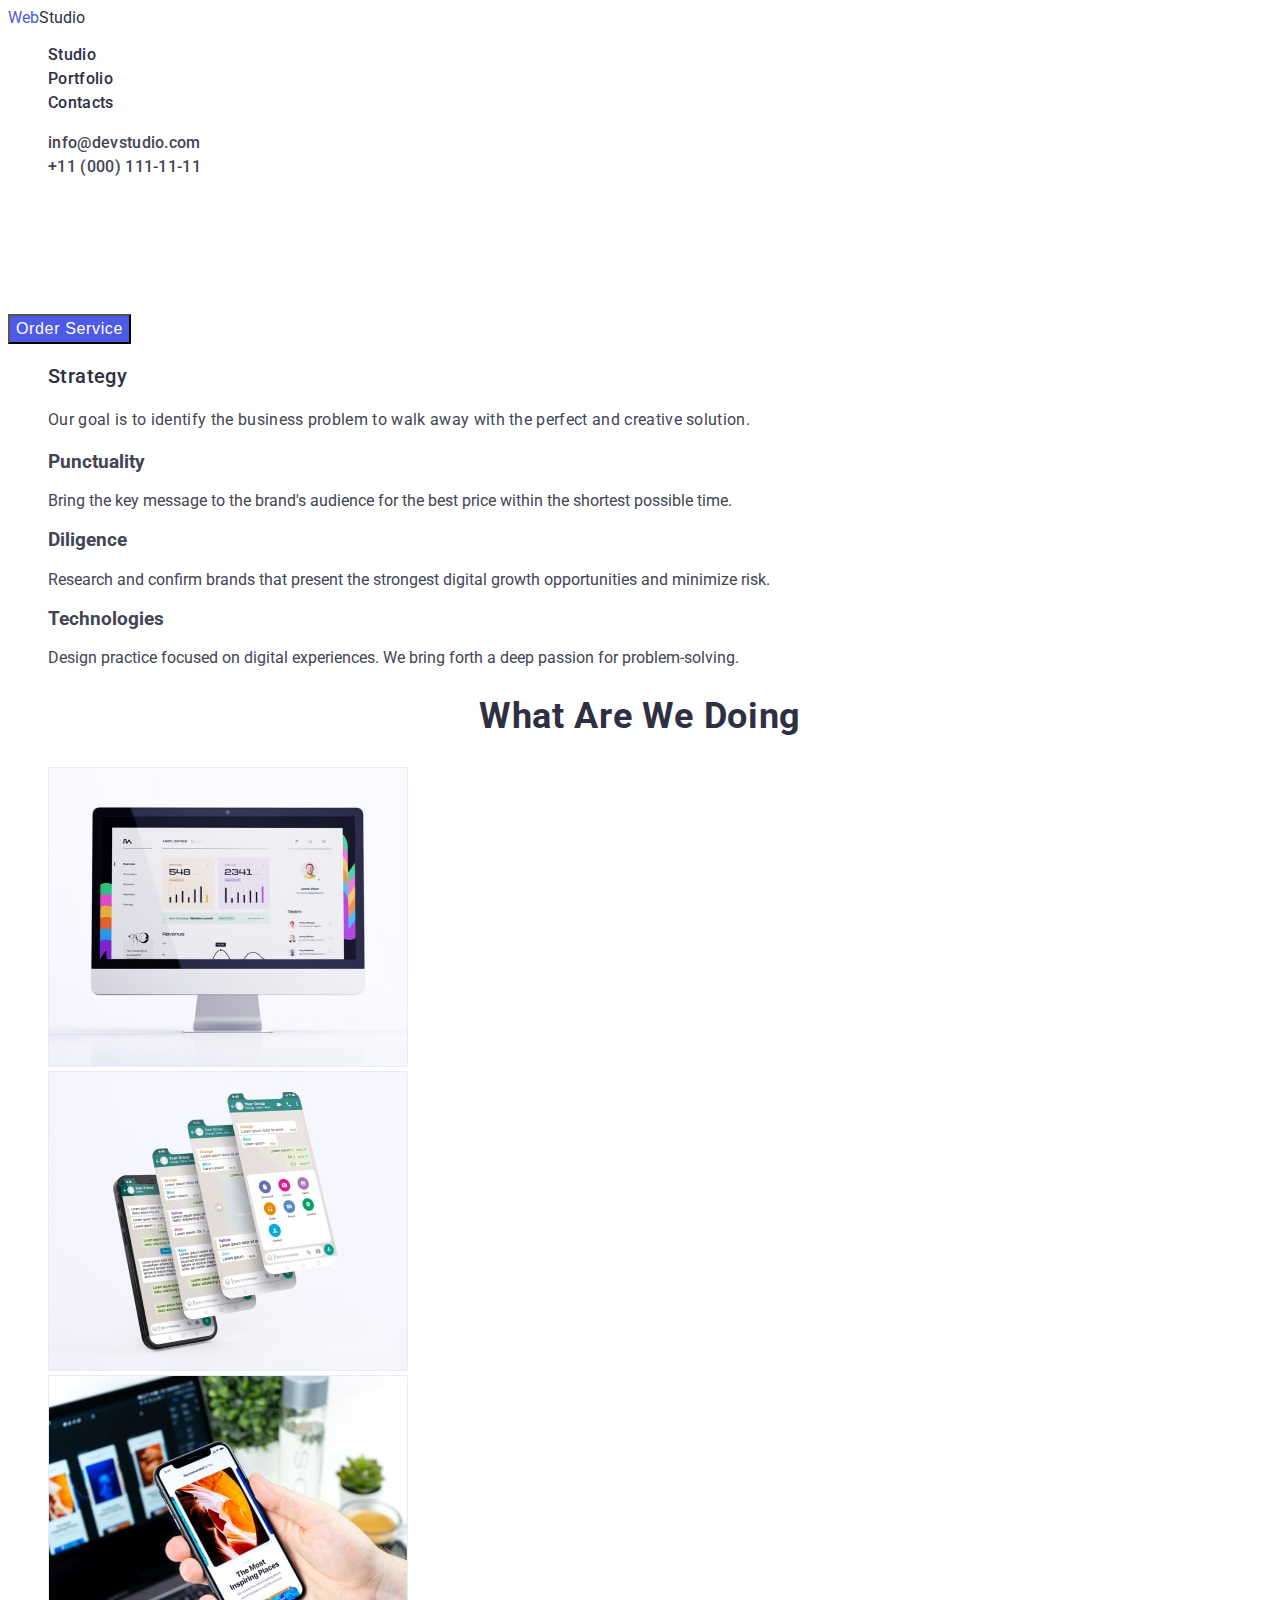
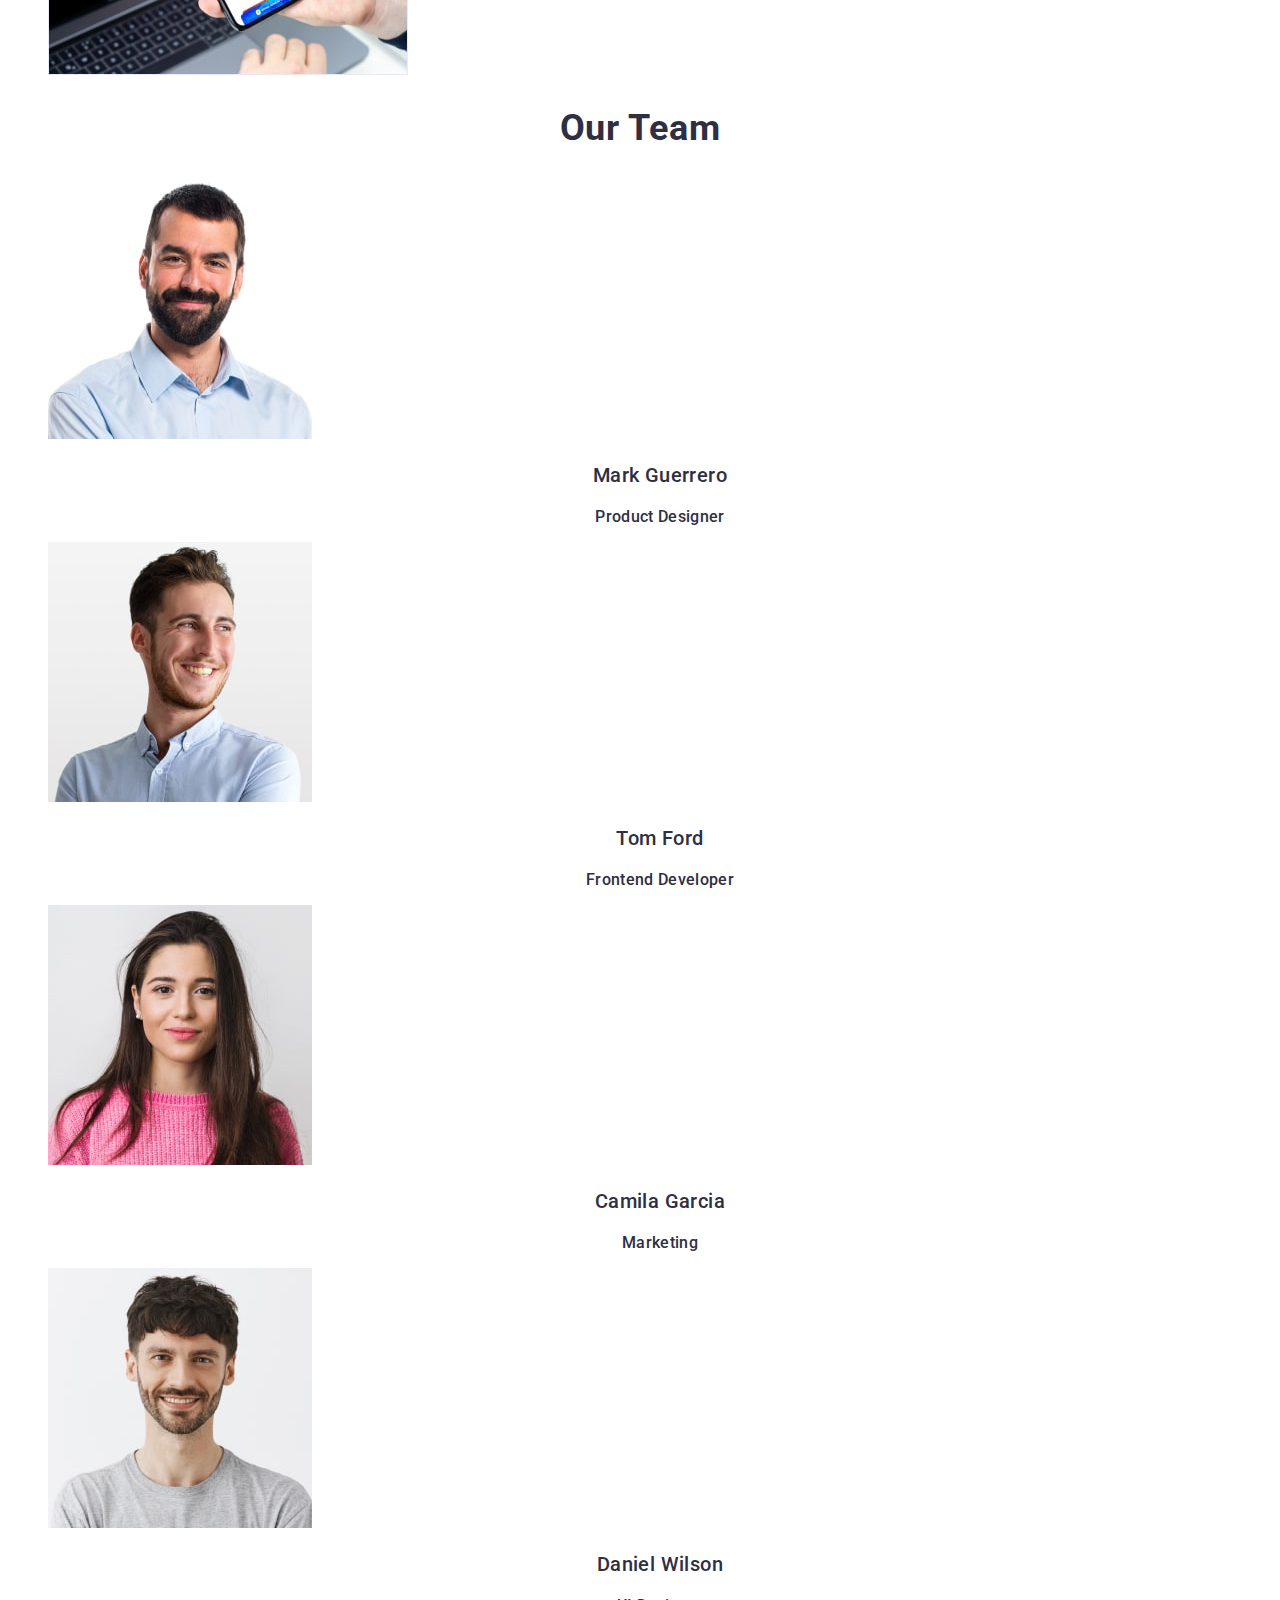
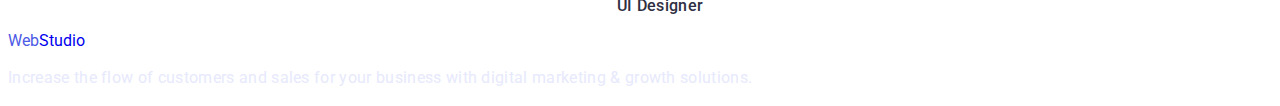
==== index.html @ 1cb8bef3 "Initial commit" ====
<!DOCTYPE html>
<html lang="en">

<head>
    <meta charset="UTF-8">
    <meta http-equiv="X-UA-Compatible" content="IE=edge">
    <meta name="viewport" content="width=device-width, initial-scale=1.0">
    <title>webstudio</title>
    <link rel="preconnect" href="https://fonts.googleapis.com">
    <link rel="preconnect" href="https://fonts.gstatic.com" crossorigin>
    <link href="https://fonts.googleapis.com/css2?family=Raleway:wght@800&family=Roboto:wght@400;500;700;900&display=swap"
        rel="stylesheet">
    <link rel="stylesheet" href="./css/styles.css">
</head>

<body class="body">
    <!-- ........................HEADER.......................... -->
    <header class="page-header">
        <nav class="page-nav">
            <a class="logo link" href="./index.html"><span class="logo-web" >Web</span>Studio</a>
            <ul class="menu list">
                <li class="menu-item"><a class="menu-link link" href="studio.html">Studio</a></li>
                <li class="menu-item"><a class="menu-link link" href="portfolio.html">Portfolio</a></li>
                <li class="menu-item"><a class="menu-link link" href="">Contacts</a></li>
            </ul>
        </nav>
        <address>
            <ul class="address list">
                <li><a class="mail-link link" href="mailto:info@devstudio.com">info@devstudio.com</a></li>
                <li><a class="phone-number link" href="tel:+110001111111">+11 (000) 111-11-11</a></li>
            </ul>
        </address>
    </header>
    <!-- ............................HERO............................ -->
    <main>
        <section>
            <h1 class="hero-text">Effective Solutions for Your Business</h1>
            <button class="hero-btn btn-component" type="button">Order Service</button>
        </section>
        <section>
            
        <!-- ........................ABOUT........................... -->
            <h2></h2>
            <ul class="list">
                <li>
                    <h3 class="about-title-comp">Strategy</h3>
                    <p class="about-text-comp">Our goal is to identify the business
                        problem to walk away with the perfect and creative solution.</p>
                </li>
                <li>
                    <h3 class="about-title">Punctuality</h3>
                    <p class="about-text">Bring the key message to the brand's audience for the best price within the shortest possible
                        time.</p>
                </li>
                <li>
                    <h3 class="about-title">Diligence</h3>
                    <p class="about-text">Research and confirm brands that present the strongest digital growth opportunities and minimize
                        risk.</p>
                </li>
                <li>
                    <h3 class="about-title">Technologies</h3>
                    <p class="about-text">Design practice focused on digital experiences. We bring forth a deep passion for
                        problem-solving.</p>
                </li>
            </ul>
        </section>
        <!-- ........................SERVICES....................... -->
        <section>
            <h2 class="subtitle">What are we doing</h2>
            <ul class="list">
                <li><img src="./images/Rectangle71-min.jpg" alt="desktop" width="360" height="300"></li>
                <li><img src="./images/img2-min.jpg" alt="celphone" width="360" height="300"></li>
                <li><img src="./images/Rectangle71-min3.jpg" alt="celphone2" width="360" height="300"></li>
            </ul>
        </section>
        <!-- ..........................TEAM.......................... -->
        <section>
            <h2 class="subtitle">Our Team</h2>
            <ul class="list">
                <li>
                    <img src="./images/img-min.jpg" alt="mark-guerrero-product-designer" width="264" height="260">
                    <h3 class="team-staff">Mark Guerrero</h3>
                    <p class="team-prof">Product Designer</p>
                </li>
                <li>
                    <img src="./images/img-min1.jpg" alt="tom-ford-frontend-developer" width="264" height="260">
                    <h3 class="team-staff">Tom Ford</h3>
                    <p class="team-prof">Frontend Developer</p>
                </li>
                <li>
                    <img src="./images/img-min2.jpg" alt="camila-garcia-marketing" width="264" height="260">
                    <h3 class="team-staff">Camila Garcia</h3>
                    <p class="team-prof">Marketing</p>
                </li>
                <li>
                    <img src="./images/img-min3.jpg" alt="daniel-wilson-uidesigner" width="264" height="260">
                    <h3 class="team-staff">Daniel Wilson</h3>
                    <p class="team-prof">UI Designer</p>
                </li>
            </ul>
        </section>
    </main>
    <!-- .............................FOOTER.......................... -->
    <footer>
        <a class="link" href="./index.html"><span class="logo-web">Web</span>Studio</a>
        <p class="footer-text">Increase the flow of customers and sales for your business with digital marketing & growth solutions.</p>
    </footer>
</body>

</html>
---- css/styles.css ----
.list {
    list-style: none;
}
.link {
    text-decoration: none;
}
.body {
    font-family: 'Roboto', sans-serif;
    color: #434455;
}

/* =========================COMPONENTS=========================*/
.logo-component {
    font-family: 'Raleway',sans-serif;
    font-weight: 800;
    font-size: 18px;
    line-height: 1.33;
    display: flex;
    align-items: center;
    letter-spacing: 0.03em;
    text-transform: uppercase;
}
.subtitle {
    font-weight: 700;
    font-size: 36px;
    line-height: 1.11;
    text-align: center;
    letter-spacing: 0.02em;
    text-transform: capitalize;
    color: #2E2F42;
}
.btn-component {
    font-weight: 500;
    font-size: 16px;
    line-height: 1.5;
    display: flex;
    align-items: center;
    letter-spacing: 0.04em;
    cursor: pointer;
}

.about-title-comp {
    font-weight: 500;
    font-size: 20px;
    line-height: 1.2;
    letter-spacing: 0.02em;
    color: #2E2F42;
}

.about-text-comp {
    font-size: 16px;
    line-height: 1.5;
    letter-spacing: 0.02em;
}

/* =========================/COMPONENTS=========================*/


/* ==========================HEADER======================== */
.logo {  
    color: #2E2F42;
}
.logo-web { 
    color: #4D5AE5;
}

.menu-link {
    font-weight: 500;
    font-size: 16px;
    line-height: 1.5;
    letter-spacing: 0.02em;
    color: #2E2F42;
}
.menu-link:hover,
.menu-link:focus {
    color: #4D5AE5;
}
/* ==========================/HEADER======================== */

/* ==========================ADDRESS========================*/
.mail-link,
.phone-number {
    font-style: normal;
    font-weight: 500;
    font-size: 16px;
    line-height: 1.5;
    letter-spacing: 0.02em;
    color: #434455;
}
.mail-link:hover,
.mail-link:focus {
    color: #4D5AE5
}
/* ==========================/ADDRESS========================*/

/* ==========================HERO========================*/
.hero-text {
    font-weight: 700;
    font-size: 56px;
    line-height: 1.07;
    text-align: center;
    letter-spacing: 0.02em;
    color: #FFFFFF;
}
.hero-btn {
    background-color: #4D5AE5;
    color: #FFFFFF;
}
.hero-btn:hover,
.hero-btn:focus {
    background-color: #404BBF;
}
/* ==========================/HERO========================*/


/* =========================TEAM=========================*/
.team-staff {
    font-weight: 500;
    font-size: 20px;
    line-height: 1.2;
    text-align: center;
    letter-spacing: 0.02em;
    color: #2E2F42;
}
.team-prof {
    font-weight: 500;
    font-size: 16px;
    line-height: 1.2;    
    text-align: center;
    letter-spacing: 0.02em;    
    color: #2E2F42;
}
/* =========================/TEAM=========================*/


/* =========================FOOTER=========================*/

.footer-text {
    font-size: 16px;
    line-height: 1.5;    
    letter-spacing: 0.02em;    
    color: #E7E9FC;
}
/* =========================/FOOTER=========================*/


/* =========================PORTFOLIO-NAV=========================*/
.port-btn:hover,
.port-btn:focus {
    background-color: #404BBF;
    color: #FFFFFF;
}
.port-btn {
    background-color: #E7E9FC;
    color: #4D5AE5;
}
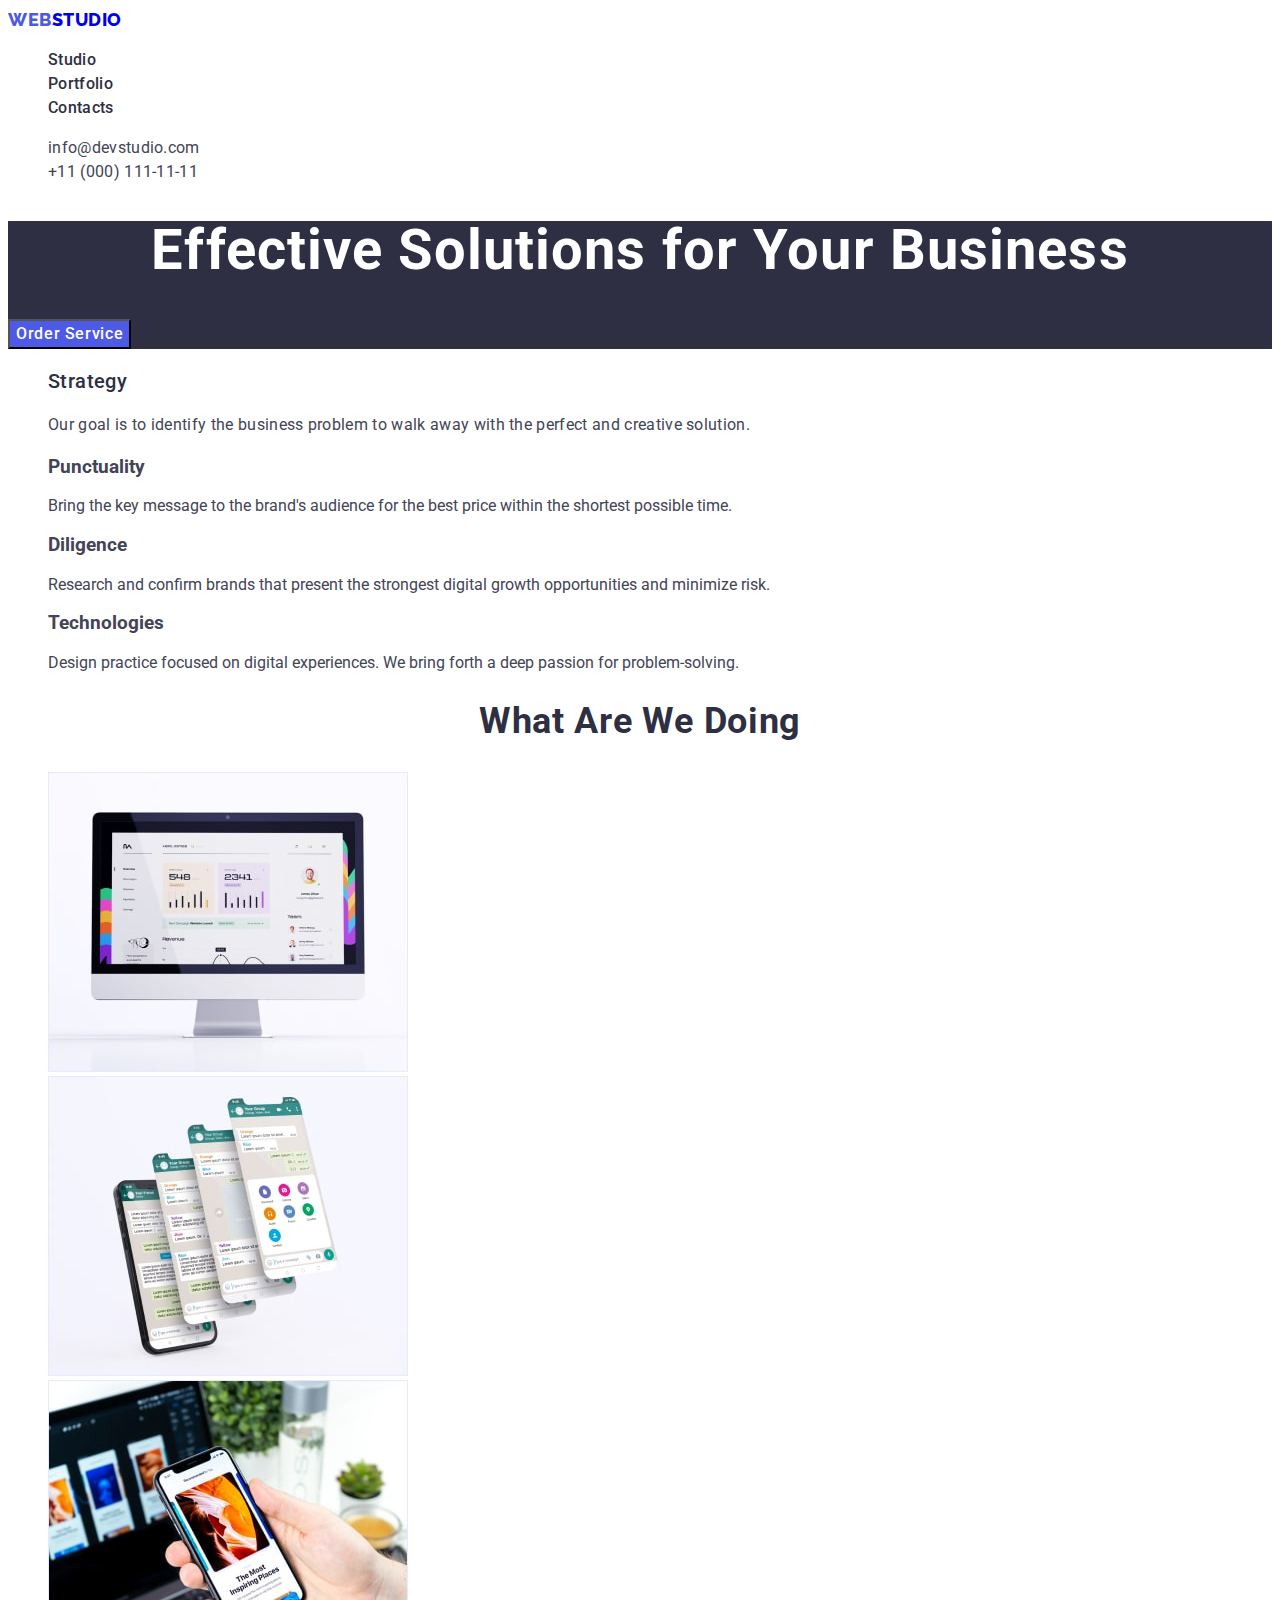
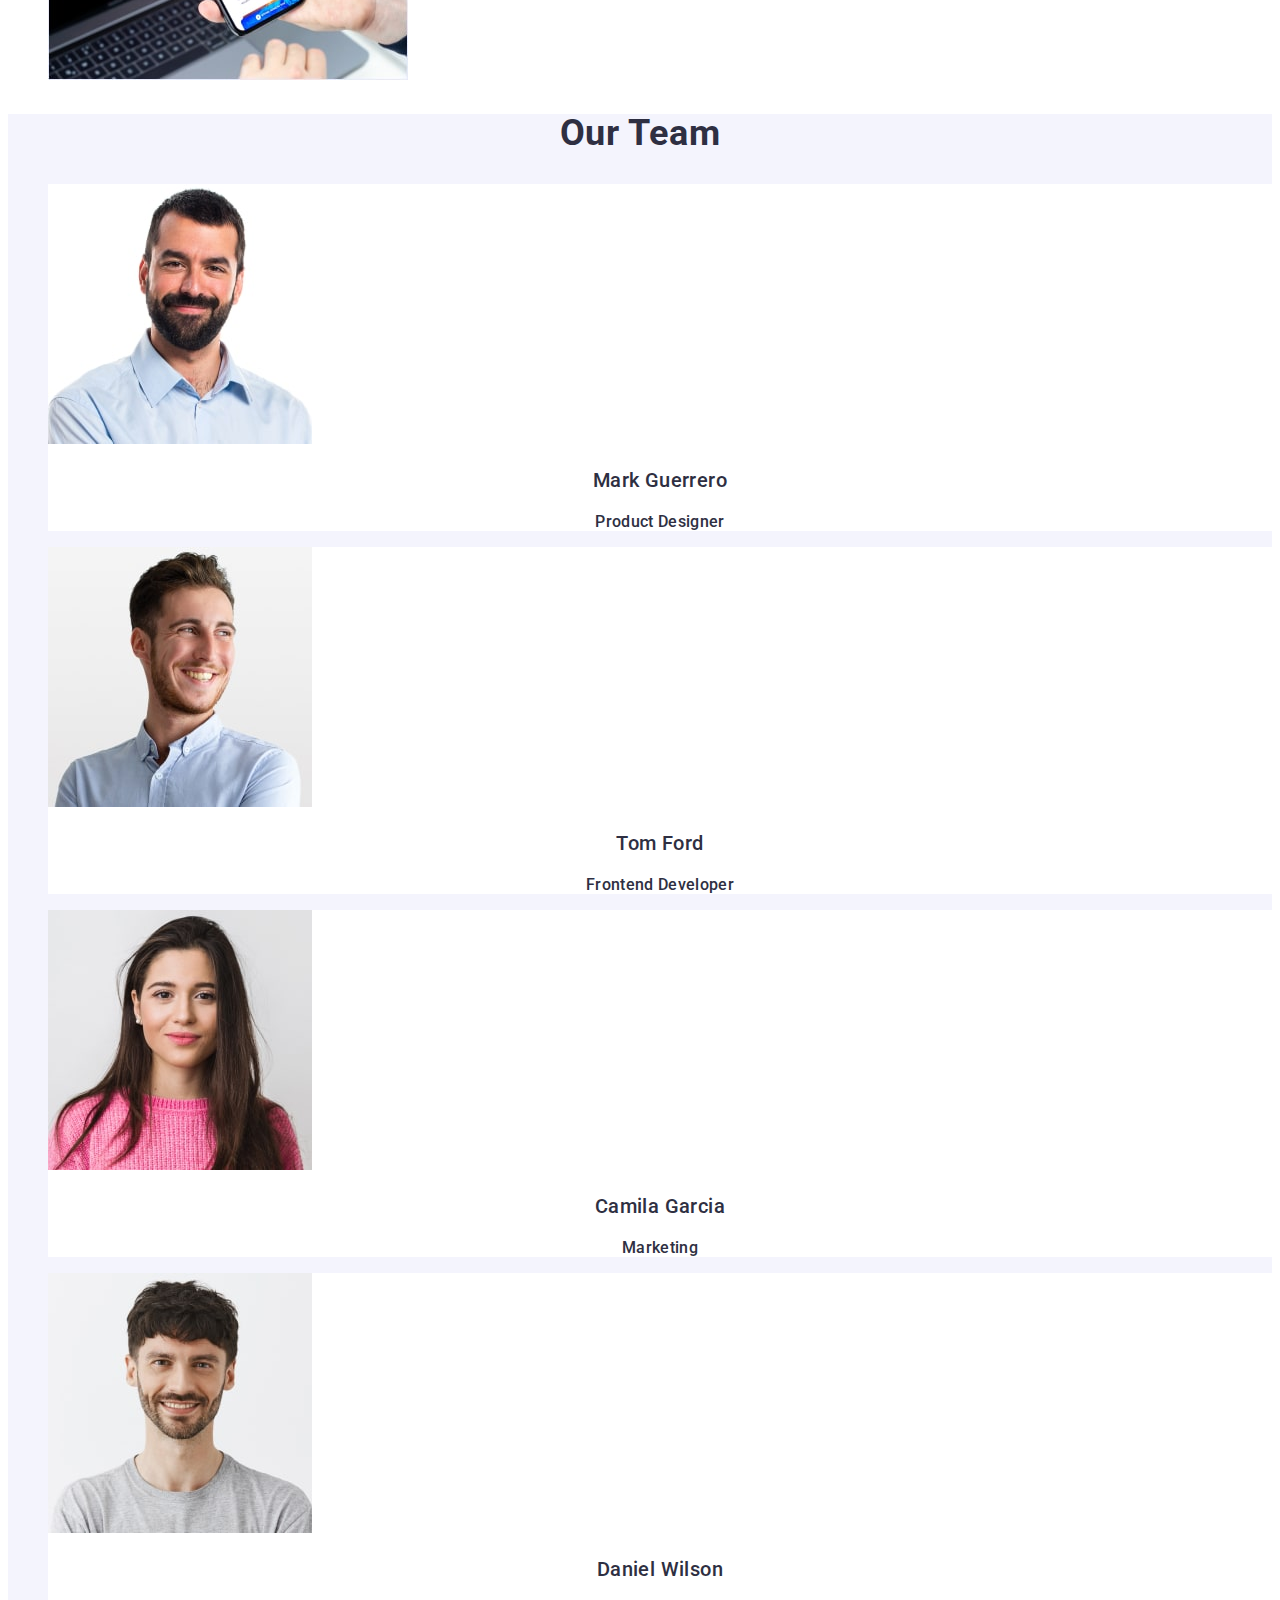
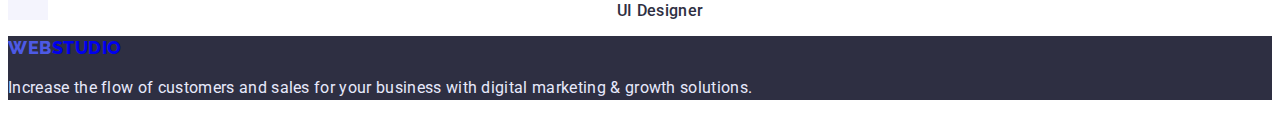
==== commit 507f0ad8: "debug 1" ====
--- a/index.html
+++ b/index.html
@@ -13,34 +13,34 @@
     <link rel="stylesheet" href="./css/styles.css">
 </head>
 
-<body class="body">
+<body>
     <!-- ........................HEADER.......................... -->
     <header class="page-header">
         <nav class="page-nav">
-            <a class="logo link" href="./index.html"><span class="logo-web" >Web</span>Studio</a>
+            <a class="logo-component link" href="./index.html"><span class="logo-web" >Web</span>Studio</a>
             <ul class="menu list">
-                <li class="menu-item"><a class="menu-link link" href="studio.html">Studio</a></li>
+                <li class="menu-item"><a class="menu-link link" href="index.html">Studio</a></li>
                 <li class="menu-item"><a class="menu-link link" href="portfolio.html">Portfolio</a></li>
-                <li class="menu-item"><a class="menu-link link" href="">Contacts</a></li>
+                <li class="menu-item"><a class="menu-link link" href="#tel">Contacts</a></li>
             </ul>
         </nav>
         <address>
             <ul class="address list">
-                <li><a class="mail-link link" href="mailto:info@devstudio.com">info@devstudio.com</a></li>
-                <li><a class="phone-number link" href="tel:+110001111111">+11 (000) 111-11-11</a></li>
+                <li><a class="address-link link" href="mailto:info@devstudio.com">info@devstudio.com</a></li>
+                <li><a class="address-link link" id="tel" href="tel:+110001111111">+11 (000) 111-11-11</a></li>
             </ul>
         </address>
     </header>
     <!-- ............................HERO............................ -->
     <main>
-        <section>
+        <section class="hero">
             <h1 class="hero-text">Effective Solutions for Your Business</h1>
             <button class="hero-btn btn-component" type="button">Order Service</button>
         </section>
-        <section>
             
         <!-- ........................ABOUT........................... -->
-            <h2></h2>
+        <section class="about">
+            <h2 class="visually-hidden">About</h2>
             <ul class="list">
                 <li>
                     <h3 class="about-title-comp">Strategy</h3>
@@ -74,25 +74,25 @@
             </ul>
         </section>
         <!-- ..........................TEAM.......................... -->
-        <section>
+        <section class="team">
             <h2 class="subtitle">Our Team</h2>
             <ul class="list">
-                <li>
+                <li class="team-card">
                     <img src="./images/img-min.jpg" alt="mark-guerrero-product-designer" width="264" height="260">
                     <h3 class="team-staff">Mark Guerrero</h3>
                     <p class="team-prof">Product Designer</p>
                 </li>
-                <li>
+                <li class="team-card">
                     <img src="./images/img-min1.jpg" alt="tom-ford-frontend-developer" width="264" height="260">
                     <h3 class="team-staff">Tom Ford</h3>
                     <p class="team-prof">Frontend Developer</p>
                 </li>
-                <li>
+                <li class="team-card">
                     <img src="./images/img-min2.jpg" alt="camila-garcia-marketing" width="264" height="260">
                     <h3 class="team-staff">Camila Garcia</h3>
                     <p class="team-prof">Marketing</p>
                 </li>
-                <li>
+                <li class="team-card">
                     <img src="./images/img-min3.jpg" alt="daniel-wilson-uidesigner" width="264" height="260">
                     <h3 class="team-staff">Daniel Wilson</h3>
                     <p class="team-prof">UI Designer</p>
@@ -101,8 +101,8 @@
         </section>
     </main>
     <!-- .............................FOOTER.......................... -->
-    <footer>
-        <a class="link" href="./index.html"><span class="logo-web">Web</span>Studio</a>
+    <footer class="footer">
+        <a class="logo-component link" link" href="./index.html"><span class="logo-web">Web</span>Studio</a>
         <p class="footer-text">Increase the flow of customers and sales for your business with digital marketing & growth solutions.</p>
     </footer>
 </body>
--- a/css/styles.css
+++ b/css/styles.css
@@ -1,22 +1,35 @@
+:root {
+    --header-color:#FFFFFF;
+}
 .list {
     list-style: none;
 }
 .link {
     text-decoration: none;
 }
-.body {
+body {
     font-family: 'Roboto', sans-serif;
+    background-color:var(--header-color);
     color: #434455;
 }
-
+.visually-hidden {
+    position: absolute;
+    white-space: nowrap;
+    width: 1px;
+    height: 1px;
+    overflow: hidden;
+    border: 0;
+    padding: 0;
+    clip: rect(0 0 0 0);
+    clip-path: inset(50%);
+    margin: -1px;
+}
 /* =========================COMPONENTS=========================*/
 .logo-component {
     font-family: 'Raleway',sans-serif;
     font-weight: 800;
     font-size: 18px;
     line-height: 1.33;
-    display: flex;
-    align-items: center;
     letter-spacing: 0.03em;
     text-transform: uppercase;
 }
@@ -30,11 +43,10 @@
     color: #2E2F42;
 }
 .btn-component {
+    font-family: 'Roboto', sans-serif;
     font-weight: 500;
     font-size: 16px;
     line-height: 1.5;
-    display: flex;
-    align-items: center;
     letter-spacing: 0.04em;
     cursor: pointer;
 }
@@ -51,6 +63,7 @@
     font-size: 16px;
     line-height: 1.5;
     letter-spacing: 0.02em;
+    color: #434455;
 }
 
 /* =========================/COMPONENTS=========================*/
@@ -78,17 +91,16 @@
 /* ==========================/HEADER======================== */
 
 /* ==========================ADDRESS========================*/
-.mail-link,
-.phone-number {
+.address-link {
     font-style: normal;
-    font-weight: 500;
+    font-weight: 400;
     font-size: 16px;
     line-height: 1.5;
     letter-spacing: 0.02em;
     color: #434455;
 }
-.mail-link:hover,
-.mail-link:focus {
+.address-link:hover,
+.address-link:focus {
     color: #4D5AE5
 }
 /* ==========================/ADDRESS========================*/
@@ -100,15 +112,18 @@
     line-height: 1.07;
     text-align: center;
     letter-spacing: 0.02em;
-    color: #FFFFFF;
+    color: var(--header-color); 
 }
 .hero-btn {
     background-color: #4D5AE5;
-    color: #FFFFFF;
+    color: var(--header-color);
 }
 .hero-btn:hover,
 .hero-btn:focus {
     background-color: #404BBF;
+}
+.hero {
+    background-color: #2E2F42;
 }
 /* ==========================/HERO========================*/
 
@@ -130,6 +145,12 @@
     letter-spacing: 0.02em;    
     color: #2E2F42;
 }
+.team {
+    background-color: #F4F4FD;
+}
+.team-card {
+    background-color: #FFFFFF;
+}
 /* =========================/TEAM=========================*/
 
 
@@ -141,6 +162,9 @@
     letter-spacing: 0.02em;    
     color: #E7E9FC;
 }
+.footer {
+    background-color:#2E2F42;
+}
 /* =========================/FOOTER=========================*/
 
 
@@ -148,9 +172,16 @@
 .port-btn:hover,
 .port-btn:focus {
     background-color: #404BBF;
-    color: #FFFFFF;
+    color: var(--header-color);
 }
 .port-btn {
     background-color: #E7E9FC;
     color: #4D5AE5;
+}
+
+/* =========================/PORTFOLIO-NAV=========================*/
+
+/* =========================PORTFOLIO-STUDIO=========================*/
+.card {
+    color: #E7E9FC;
 }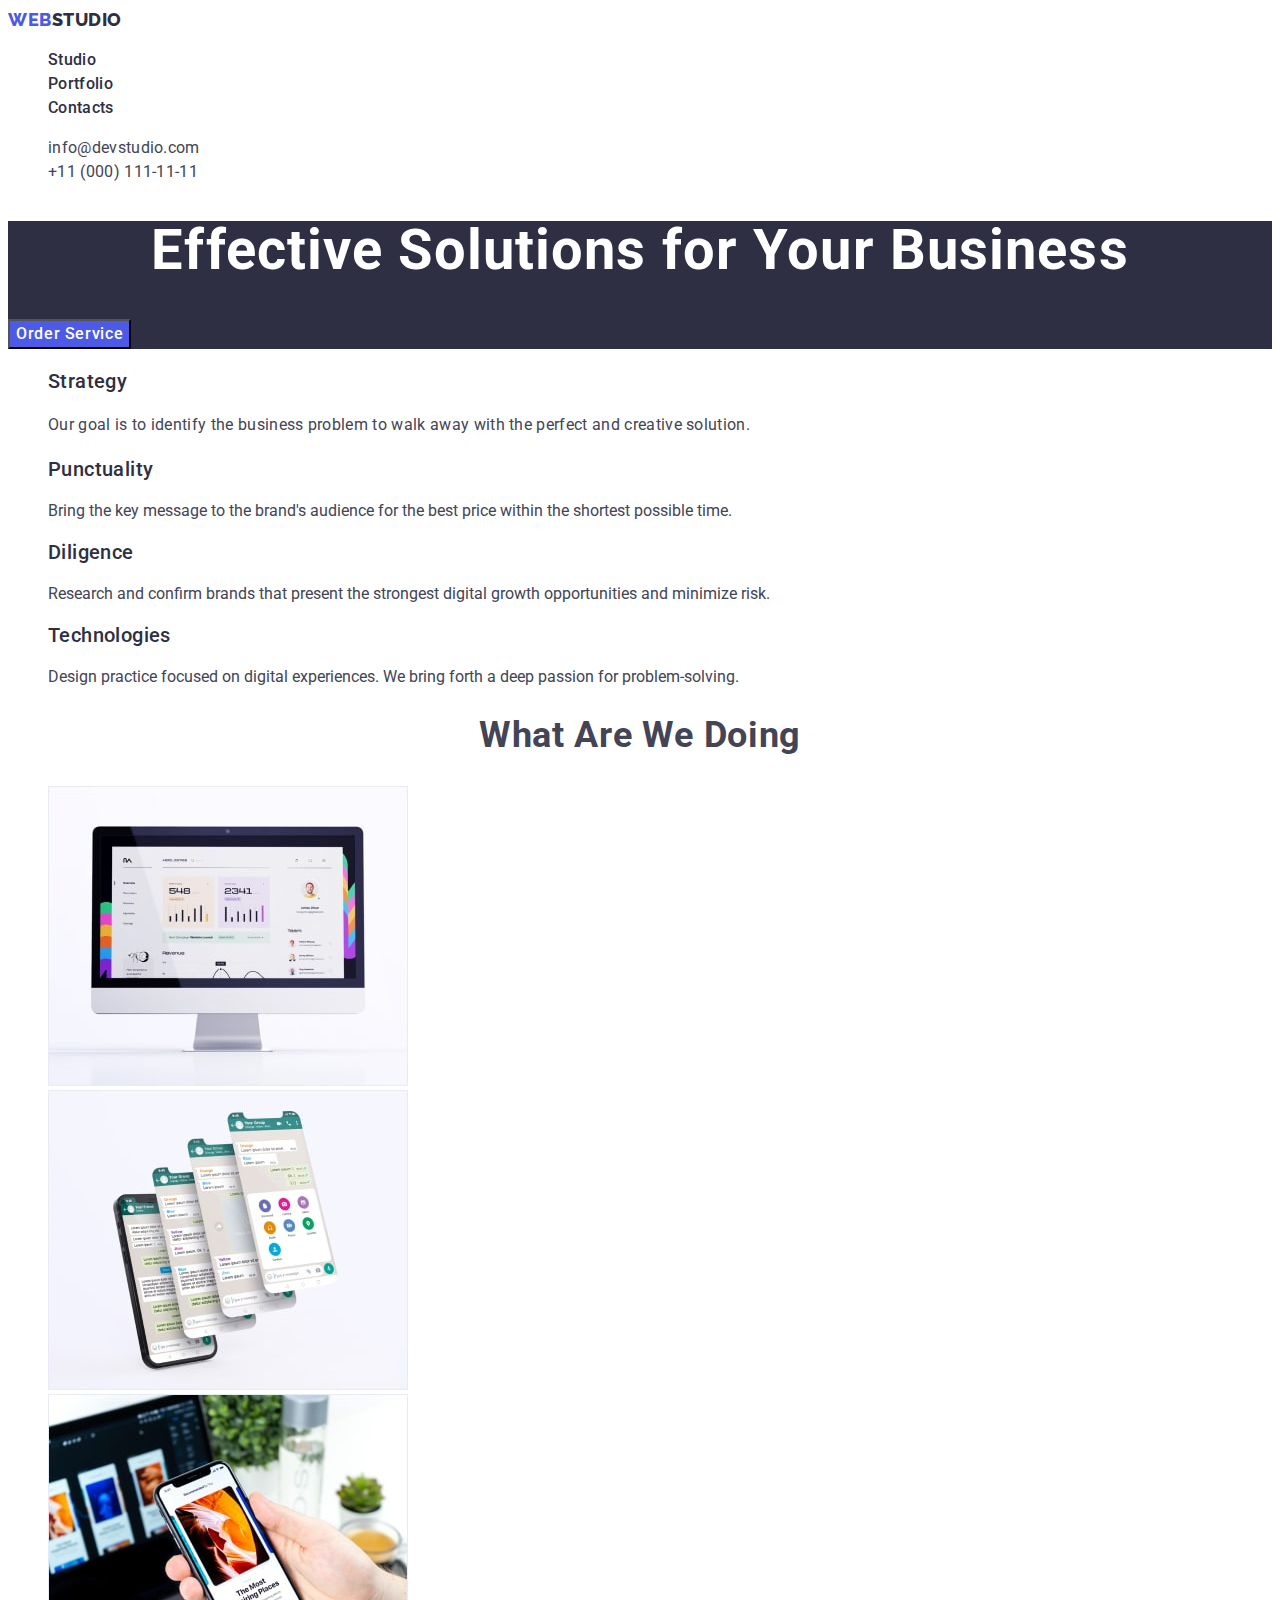
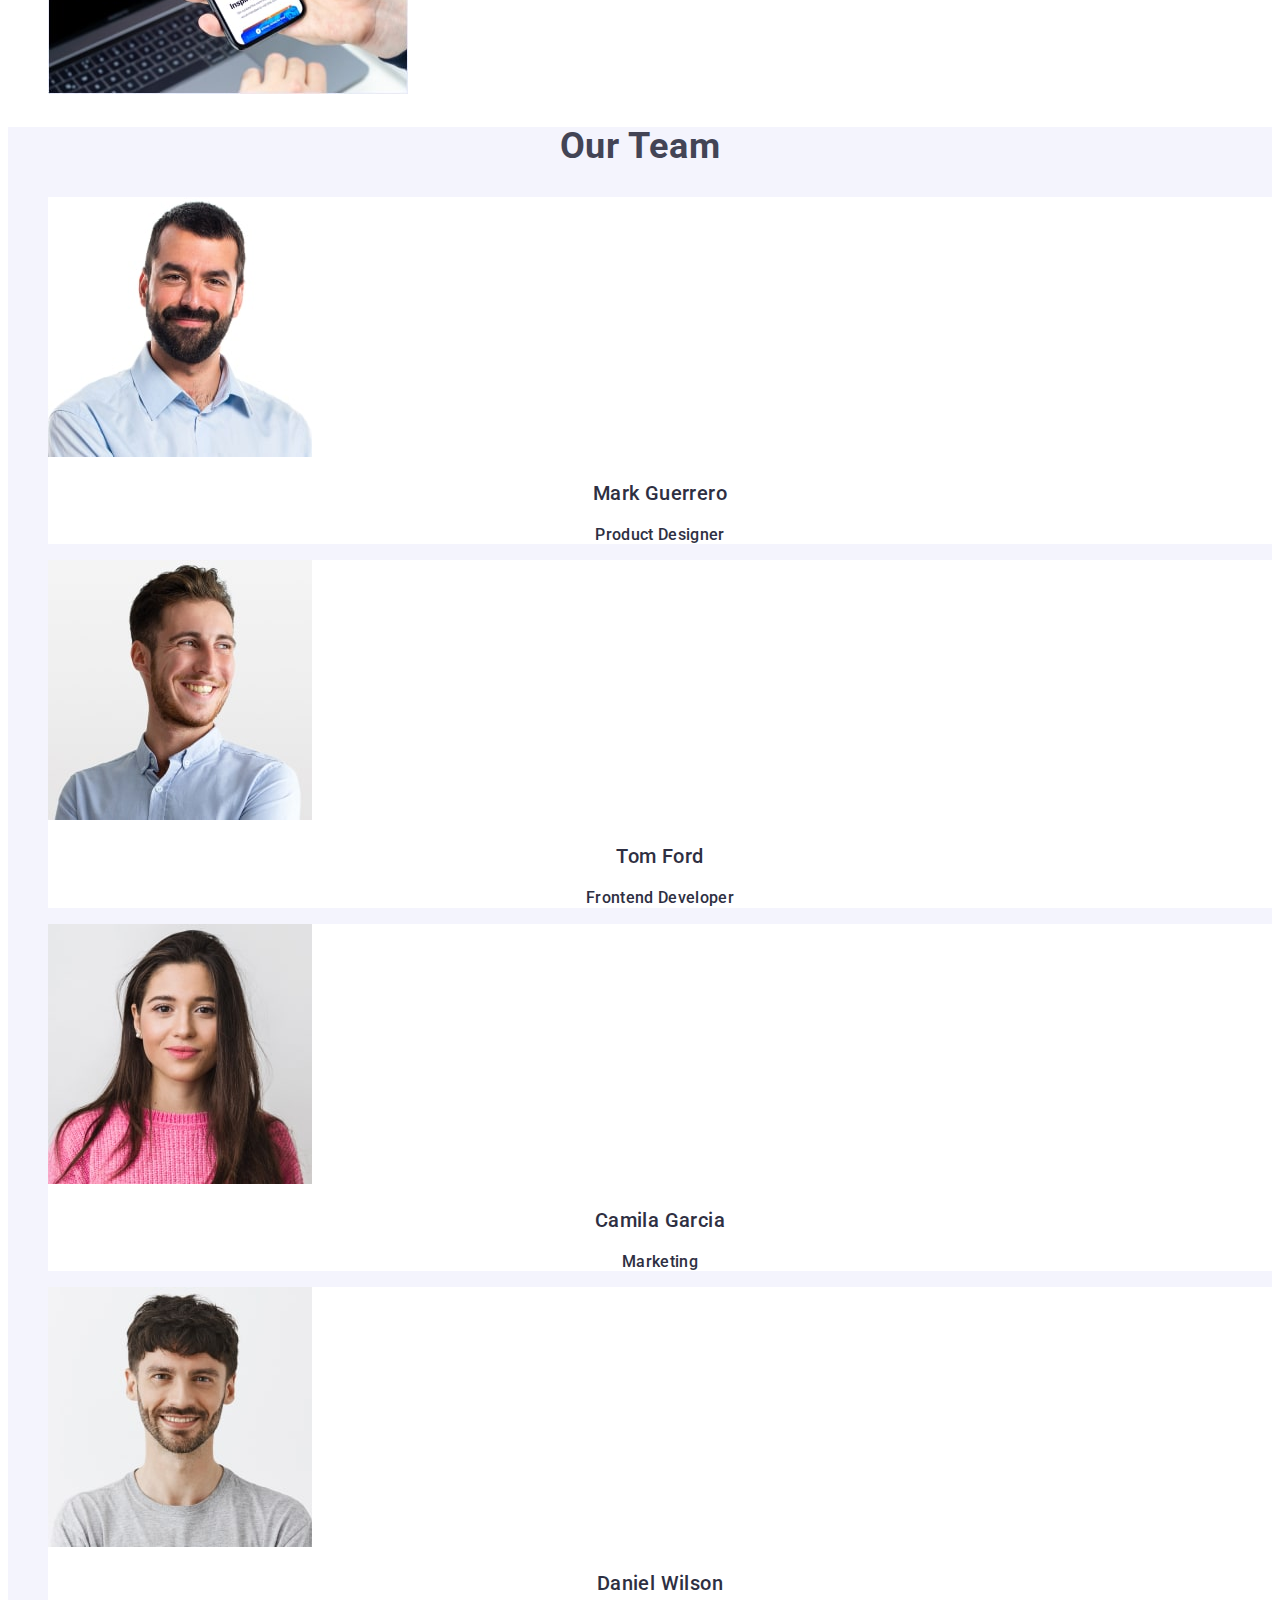
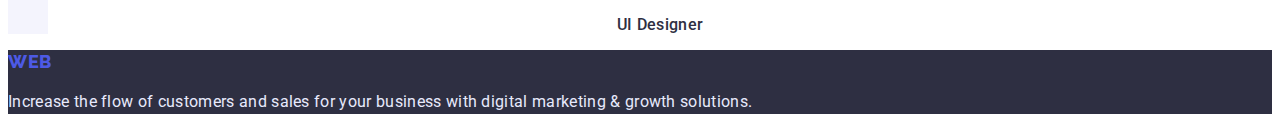
==== commit 2bef0af5: "hw2 third try" ====
--- a/index.html
+++ b/index.html
@@ -48,17 +48,17 @@
                         problem to walk away with the perfect and creative solution.</p>
                 </li>
                 <li>
-                    <h3 class="about-title">Punctuality</h3>
+                    <h3 class="about-title-comp">Punctuality</h3>
                     <p class="about-text">Bring the key message to the brand's audience for the best price within the shortest possible
                         time.</p>
                 </li>
                 <li>
-                    <h3 class="about-title">Diligence</h3>
+                    <h3 class="about-title-comp">Diligence</h3>
                     <p class="about-text">Research and confirm brands that present the strongest digital growth opportunities and minimize
                         risk.</p>
                 </li>
                 <li>
-                    <h3 class="about-title">Technologies</h3>
+                    <h3 class="about-title-comp">Technologies</h3>
                     <p class="about-text">Design practice focused on digital experiences. We bring forth a deep passion for
                         problem-solving.</p>
                 </li>
@@ -102,7 +102,7 @@
     </main>
     <!-- .............................FOOTER.......................... -->
     <footer class="footer">
-        <a class="logo-component link" link" href="./index.html"><span class="logo-web">Web</span>Studio</a>
+        <a class="logo-component link" href="./index.html"><span class="logo-web">Web</span>Studio</a>
         <p class="footer-text">Increase the flow of customers and sales for your business with digital marketing & growth solutions.</p>
     </footer>
 </body>
--- a/css/styles.css
+++ b/css/styles.css
@@ -1,5 +1,21 @@
 :root {
-    --header-color:#FFFFFF;
+    --primery-font:'Roboto', sans-serif;
+    --acent-color:#FFFFFF;
+    --title-color:#2E2F42;
+    --text-color:#434455;
+    --secondary-logo-color:#4D5AE5;
+    --link-color:#4D5AE5;
+    --background-btn-hero:#4D5AE5;
+    --hover-focus-btn:#404BBF;
+    --background-hero:#2E2F42;
+    --backgorund-team:#F4F4FD;
+    --background-footer:#2E2F42;
+    --footer-text:#E7E9FC;
+    --potfolio-btn-back:#E7E9FC;
+    --potfolio-btn-focus-back:#404BBF;
+    --potfolio-btn-color:#4D5AE5;
+    --portfoli-staff-card:#E7E9FC;
+    
 }
 .list {
     list-style: none;
@@ -8,9 +24,9 @@
     text-decoration: none;
 }
 body {
-    font-family: 'Roboto', sans-serif;
-    background-color:var(--header-color);
-    color: #434455;
+    font-family: var(--primery-font);
+    background-color: var(--acent-color);
+    color:var(--text-color);
 }
 .visually-hidden {
     position: absolute;
@@ -32,6 +48,7 @@
     line-height: 1.33;
     letter-spacing: 0.03em;
     text-transform: uppercase;
+    color: var(--title-color);
 }
 .subtitle {
     font-weight: 700;
@@ -40,7 +57,7 @@
     text-align: center;
     letter-spacing: 0.02em;
     text-transform: capitalize;
-    color: #2E2F42;
+    color: var(--text-color);
 }
 .btn-component {
     font-family: 'Roboto', sans-serif;
@@ -56,14 +73,15 @@
     font-size: 20px;
     line-height: 1.2;
     letter-spacing: 0.02em;
-    color: #2E2F42;
+    color: var(--title-color);
 }
 
 .about-text-comp {
-    font-size: 16px;
-    line-height: 1.5;
-    letter-spacing: 0.02em;
-    color: #434455;
+    font-weight: 400;
+    font-size: 16px;
+    line-height: 1.5;
+    letter-spacing: 0.02em;
+    color:var(--text-color);
 }
 
 /* =========================/COMPONENTS=========================*/
@@ -71,10 +89,10 @@
 
 /* ==========================HEADER======================== */
 .logo {  
-    color: #2E2F42;
+    color: var(--title-color);
 }
 .logo-web { 
-    color: #4D5AE5;
+    color: var(--secondary-logo-color);
 }
 
 .menu-link {
@@ -82,11 +100,11 @@
     font-size: 16px;
     line-height: 1.5;
     letter-spacing: 0.02em;
-    color: #2E2F42;
+    color: var(--title-color);
 }
 .menu-link:hover,
 .menu-link:focus {
-    color: #4D5AE5;
+    color: var(--link-color);
 }
 /* ==========================/HEADER======================== */
 
@@ -97,11 +115,11 @@
     font-size: 16px;
     line-height: 1.5;
     letter-spacing: 0.02em;
-    color: #434455;
+    color: var(--text-color);
 }
 .address-link:hover,
 .address-link:focus {
-    color: #4D5AE5
+    color:var(--link-color);
 }
 /* ==========================/ADDRESS========================*/
 
@@ -112,18 +130,18 @@
     line-height: 1.07;
     text-align: center;
     letter-spacing: 0.02em;
-    color: var(--header-color); 
+    color: var(--acent-color); 
 }
 .hero-btn {
-    background-color: #4D5AE5;
-    color: var(--header-color);
+    background-color:var(--background-btn-hero);
+    color: var(--acent-color);
 }
 .hero-btn:hover,
 .hero-btn:focus {
-    background-color: #404BBF;
+    background-color: var(--hover-focus-btn);
 }
 .hero {
-    background-color: #2E2F42;
+    background-color: var(--background-hero);
 }
 /* ==========================/HERO========================*/
 
@@ -135,7 +153,7 @@
     line-height: 1.2;
     text-align: center;
     letter-spacing: 0.02em;
-    color: #2E2F42;
+    color: var(--title-color);
 }
 .team-prof {
     font-weight: 500;
@@ -143,13 +161,13 @@
     line-height: 1.2;    
     text-align: center;
     letter-spacing: 0.02em;    
-    color: #2E2F42;
+    color: var(--title-color);
 }
 .team {
-    background-color: #F4F4FD;
+    background-color: var(--backgorund-team);
 }
 .team-card {
-    background-color: #FFFFFF;
+    background-color:var(--acent-color);
 }
 /* =========================/TEAM=========================*/
 
@@ -160,10 +178,10 @@
     font-size: 16px;
     line-height: 1.5;    
     letter-spacing: 0.02em;    
-    color: #E7E9FC;
+    color: var(--footer-text);
 }
 .footer {
-    background-color:#2E2F42;
+    background-color:var(--background-footer);
 }
 /* =========================/FOOTER=========================*/
 
@@ -171,17 +189,17 @@
 /* =========================PORTFOLIO-NAV=========================*/
 .port-btn:hover,
 .port-btn:focus {
-    background-color: #404BBF;
-    color: var(--header-color);
+    background-color: var(--potfolio-btn-focus-back);
+    color: var(--acent-color);
 }
 .port-btn {
-    background-color: #E7E9FC;
-    color: #4D5AE5;
+    background-color: var(--backgorund-team);
+    color:var(--potfolio-btn-color);
 }
 
 /* =========================/PORTFOLIO-NAV=========================*/
 
 /* =========================PORTFOLIO-STUDIO=========================*/
 .card {
-    color: #E7E9FC;
+    color: var(--portfoli-staff-card);
 }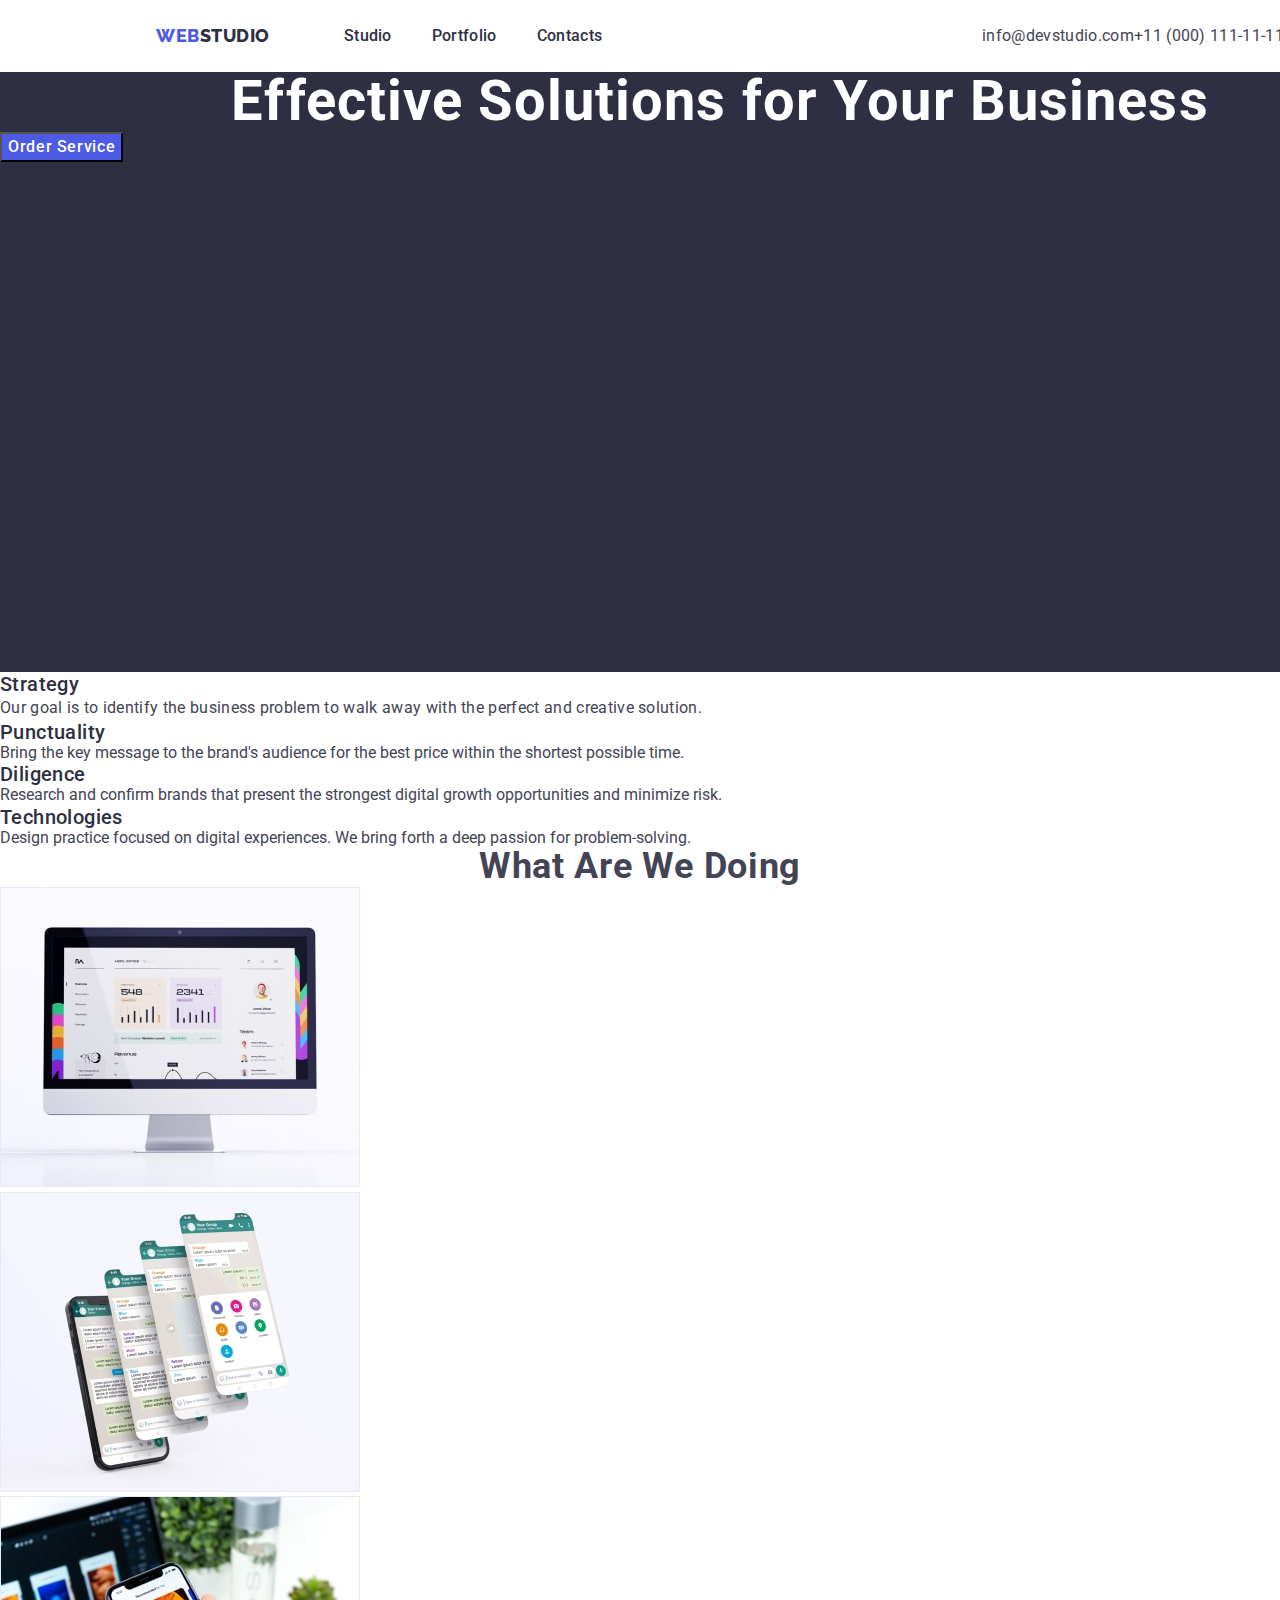
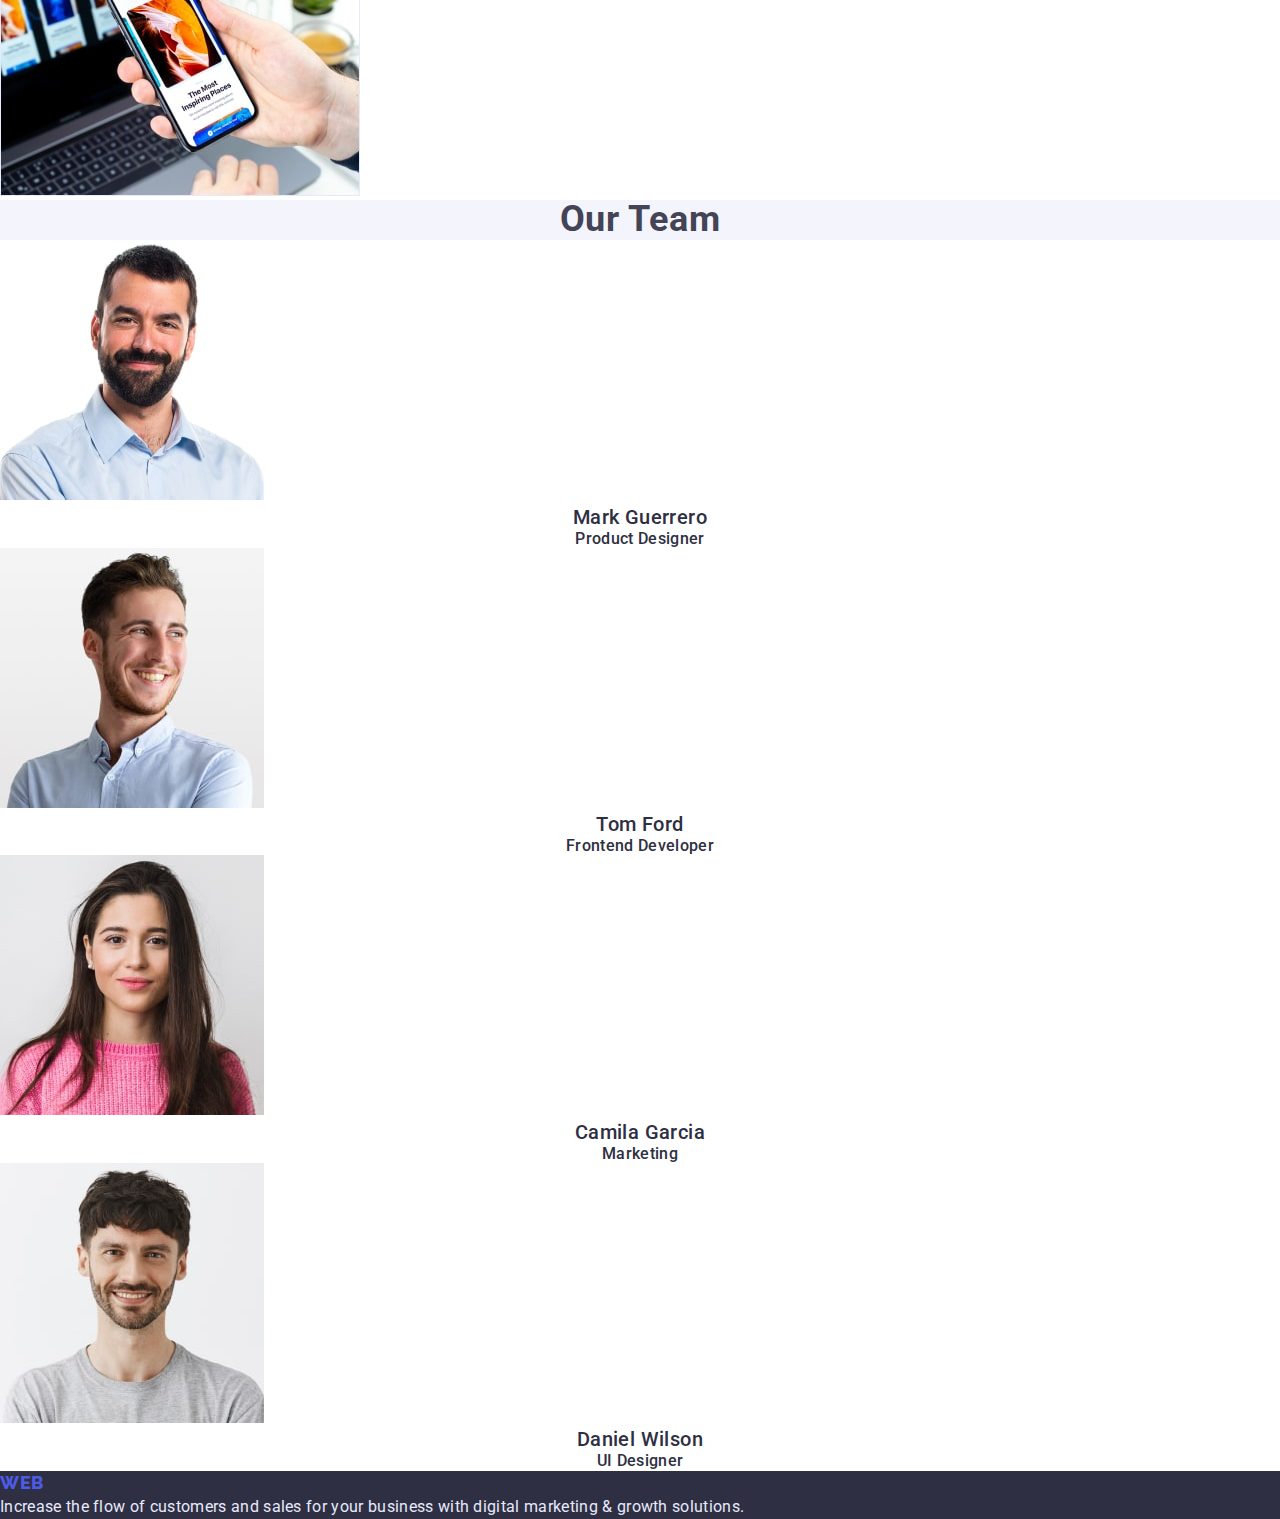
==== commit 08acad1b: "header bloc" ====
--- a/index.html
+++ b/index.html
@@ -10,13 +10,15 @@
     <link rel="preconnect" href="https://fonts.gstatic.com" crossorigin>
     <link href="https://fonts.googleapis.com/css2?family=Raleway:wght@800&family=Roboto:wght@400;500;700;900&display=swap"
         rel="stylesheet">
+    <link rel="stylesheet" href="https://cdn.jsdelivr.net/npm/modern-normalize@1.1.0/modern-normalize.min.css">
     <link rel="stylesheet" href="./css/styles.css">
 </head>
 
 <body>
     <!-- ........................HEADER.......................... -->
     <header class="page-header">
-        <nav class="page-nav">
+        <div class="page-header-conteiner conteiner">
+        <nav class="page-nav logo">
             <a class="logo-component link" href="./index.html"><span class="logo-web" >Web</span>Studio</a>
             <ul class="menu list">
                 <li class="menu-item"><a class="menu-link link" href="index.html">Studio</a></li>
@@ -30,6 +32,7 @@
                 <li><a class="address-link link" id="tel" href="tel:+110001111111">+11 (000) 111-11-11</a></li>
             </ul>
         </address>
+        </div>
     </header>
     <!-- ............................HERO............................ -->
     <main>
--- a/css/styles.css
+++ b/css/styles.css
@@ -1,5 +1,6 @@
 :root {
     --primery-font:'Roboto', sans-serif;
+    --secondary-font: 'Raleway', sans-serif;
     --acent-color:#FFFFFF;
     --title-color:#2E2F42;
     --text-color:#434455;
@@ -17,6 +18,25 @@
     --portfoli-staff-card:#E7E9FC;
     
 }
+h1,
+h2,
+h3,
+h4,
+p {
+    margin-top: 0;
+    margin-bottom: 0;
+}
+
+ul,
+ol {
+    padding-left: 0;
+    margin-top: 0;
+    margin-bottom: 0;
+}
+
+button {
+    cursor: pointer;
+}
 .list {
     list-style: none;
 }
@@ -42,7 +62,7 @@
 }
 /* =========================COMPONENTS=========================*/
 .logo-component {
-    font-family: 'Raleway',sans-serif;
+    font-family:var(--secondary-font);
     font-weight: 800;
     font-size: 18px;
     line-height: 1.33;
@@ -60,12 +80,11 @@
     color: var(--text-color);
 }
 .btn-component {
-    font-family: 'Roboto', sans-serif;
+    font-family:var(--primery-font);
     font-weight: 500;
     font-size: 16px;
     line-height: 1.5;
     letter-spacing: 0.04em;
-    cursor: pointer;
 }
 
 .about-title-comp {
@@ -83,14 +102,24 @@
     letter-spacing: 0.02em;
     color:var(--text-color);
 }
-
+.conteiner {
+    width: 1440px;
+    height: 72px;
+    margin-left: auto;
+    margin-right: auto;
+
+}
 /* =========================/COMPONENTS=========================*/
 
 
 /* ==========================HEADER======================== */
 .logo {  
-    color: var(--title-color);
-}
+    margin-left: 156px;
+    margin-right: 74px;
+    margin-top: 15px;
+    margin-bottom: 15px;
+}
+
 .logo-web { 
     color: var(--secondary-logo-color);
 }
@@ -106,9 +135,33 @@
 .menu-link:focus {
     color: var(--link-color);
 }
+.page-header-conteiner {
+    display: flex;
+    align-items: center;
+    justify-content: space-between;
+}
+
+.page-nav {
+    display: flex;
+}
+.menu {
+    display: flex;
+    align-items: center;
+    margin-left: 74px;
+}
+.menu-item:not(:last-child) {
+    margin-right: 40px;
+}
+
 /* ==========================/HEADER======================== */
 
 /* ==========================ADDRESS========================*/
+.address {
+    display: flex;
+    align-items: flex-end;
+    margin-right: 156px;
+}
+
 .address-link {
     font-style: normal;
     font-weight: 400;
@@ -142,6 +195,8 @@
 }
 .hero {
     background-color: var(--background-hero);
+    width: 1440px;
+    height: 600px;
 }
 /* ==========================/HERO========================*/
 
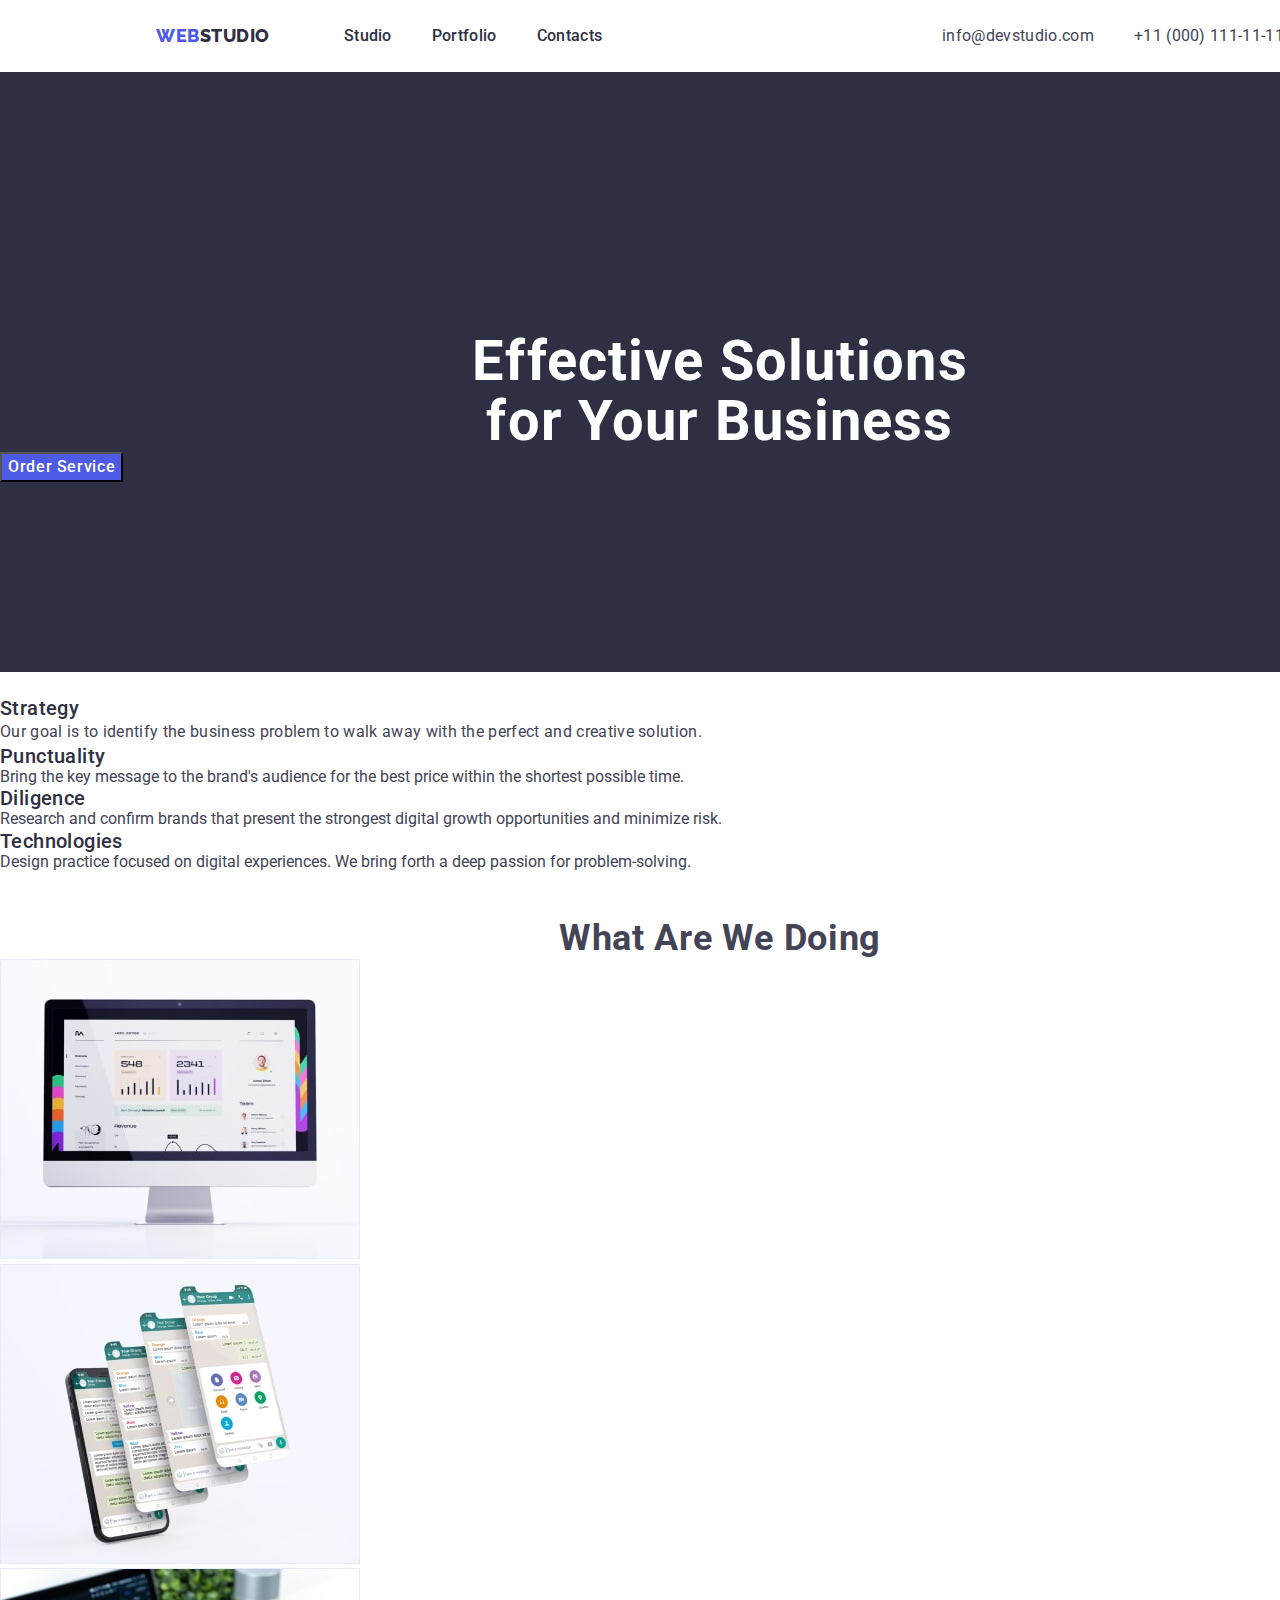
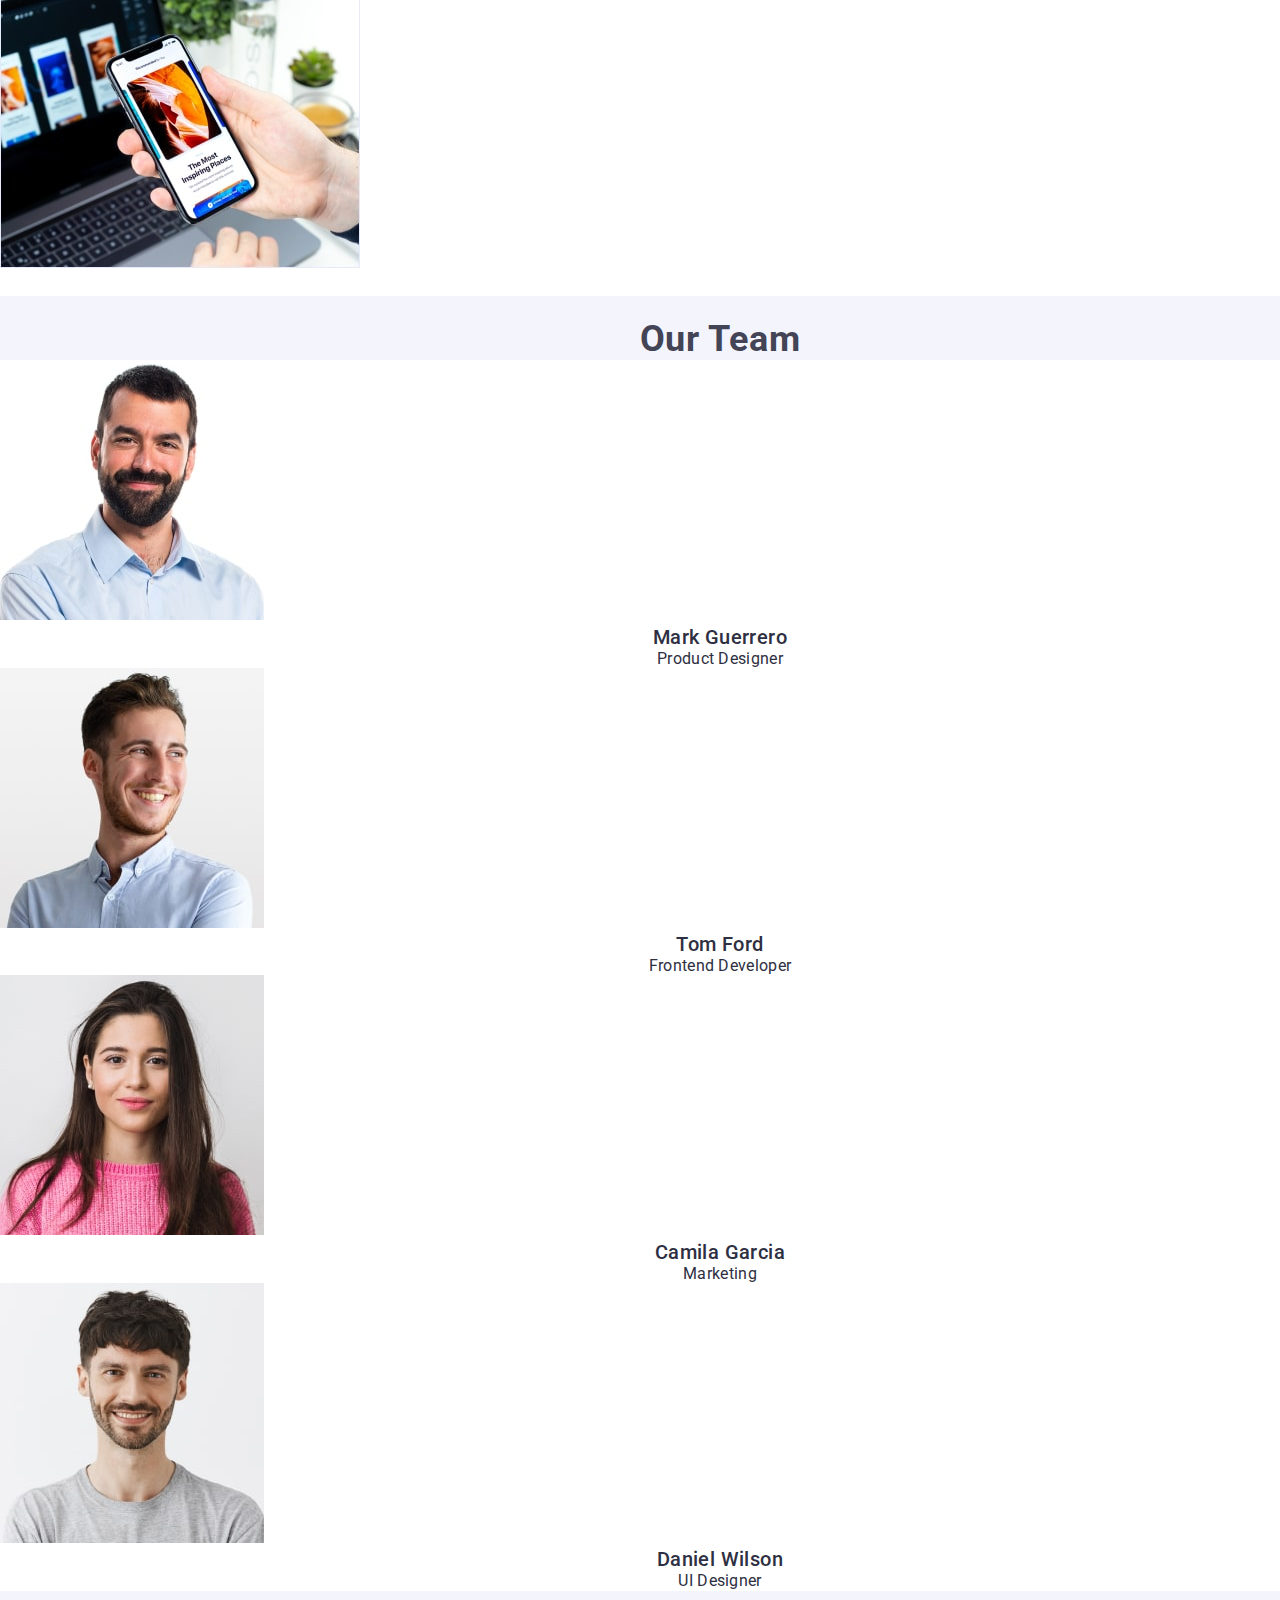
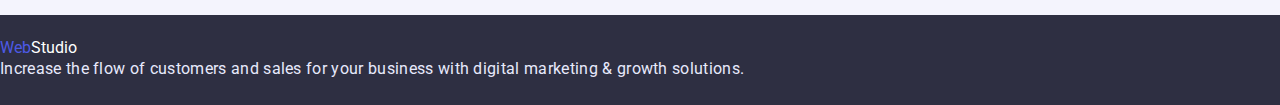
==== commit 741715c0: "conteiner" ====
--- a/index.html
+++ b/index.html
@@ -36,13 +36,16 @@
     </header>
     <!-- ............................HERO............................ -->
     <main>
-        <section class="hero">
+        
+        <section class="hero conteiner">
+            <div class="conteiner"></div>
             <h1 class="hero-text">Effective Solutions for Your Business</h1>
             <button class="hero-btn btn-component" type="button">Order Service</button>
+            </div>
         </section>
-            
         <!-- ........................ABOUT........................... -->
         <section class="about">
+            <div class="conteiner">
             <h2 class="visually-hidden">About</h2>
             <ul class="list">
                 <li>
@@ -66,18 +69,22 @@
                         problem-solving.</p>
                 </li>
             </ul>
+            </div>
         </section>
         <!-- ........................SERVICES....................... -->
         <section>
+            <div class="conteiner">
             <h2 class="subtitle">What are we doing</h2>
             <ul class="list">
                 <li><img src="./images/Rectangle71-min.jpg" alt="desktop" width="360" height="300"></li>
                 <li><img src="./images/img2-min.jpg" alt="celphone" width="360" height="300"></li>
                 <li><img src="./images/Rectangle71-min3.jpg" alt="celphone2" width="360" height="300"></li>
             </ul>
+            </div>
         </section>
         <!-- ..........................TEAM.......................... -->
         <section class="team">
+            <div class="conteiner">
             <h2 class="subtitle">Our Team</h2>
             <ul class="list">
                 <li class="team-card">
@@ -101,12 +108,15 @@
                     <p class="team-prof">UI Designer</p>
                 </li>
             </ul>
+            </div>
         </section>
     </main>
     <!-- .............................FOOTER.......................... -->
     <footer class="footer">
-        <a class="logo-component link" href="./index.html"><span class="logo-web">Web</span>Studio</a>
+        <div class="conteiner">
+        <a class="logo-component-footer link" href="./index.html"><span class="logo-web">Web</span>Studio</a>
         <p class="footer-text">Increase the flow of customers and sales for your business with digital marketing & growth solutions.</p>
+        </div>
     </footer>
 </body>
 
--- a/css/styles.css
+++ b/css/styles.css
@@ -60,6 +60,13 @@
     clip-path: inset(50%);
     margin: -1px;
 }
+.conteiner {
+    width: 1440px;
+    margin-left: auto;
+    margin-right: auto;
+    padding-top: 24px;
+    padding-bottom: 24px;
+}
 /* =========================COMPONENTS=========================*/
 .logo-component {
     font-family:var(--secondary-font);
@@ -102,13 +109,7 @@
     letter-spacing: 0.02em;
     color:var(--text-color);
 }
-.conteiner {
-    width: 1440px;
-    height: 72px;
-    margin-left: auto;
-    margin-right: auto;
-
-}
+
 /* =========================/COMPONENTS=========================*/
 
 
@@ -116,8 +117,7 @@
 .logo {  
     margin-left: 156px;
     margin-right: 74px;
-    margin-top: 15px;
-    margin-bottom: 15px;
+
 }
 
 .logo-web { 
@@ -160,6 +160,7 @@
     display: flex;
     align-items: flex-end;
     margin-right: 156px;
+
 }
 
 .address-link {
@@ -169,11 +170,13 @@
     line-height: 1.5;
     letter-spacing: 0.02em;
     color: var(--text-color);
+    margin-left: 40px;
 }
 .address-link:hover,
 .address-link:focus {
     color:var(--link-color);
 }
+
 /* ==========================/ADDRESS========================*/
 
 /* ==========================HERO========================*/
@@ -183,7 +186,14 @@
     line-height: 1.07;
     text-align: center;
     letter-spacing: 0.02em;
-    color: var(--acent-color); 
+    color: var(--acent-color);
+    padding-top: 188px;
+    padding-right: 472px;
+    padding-left: 472px;
+}
+
+.hero-text {
+
 }
 .hero-btn {
     background-color:var(--background-btn-hero);
@@ -211,7 +221,7 @@
     color: var(--title-color);
 }
 .team-prof {
-    font-weight: 500;
+    font-weight: 400;
     font-size: 16px;
     line-height: 1.2;    
     text-align: center;
@@ -237,6 +247,9 @@
 }
 .footer {
     background-color:var(--background-footer);
+}
+.logo-component-footer {
+    color: var(--acent-color);
 }
 /* =========================/FOOTER=========================*/
 
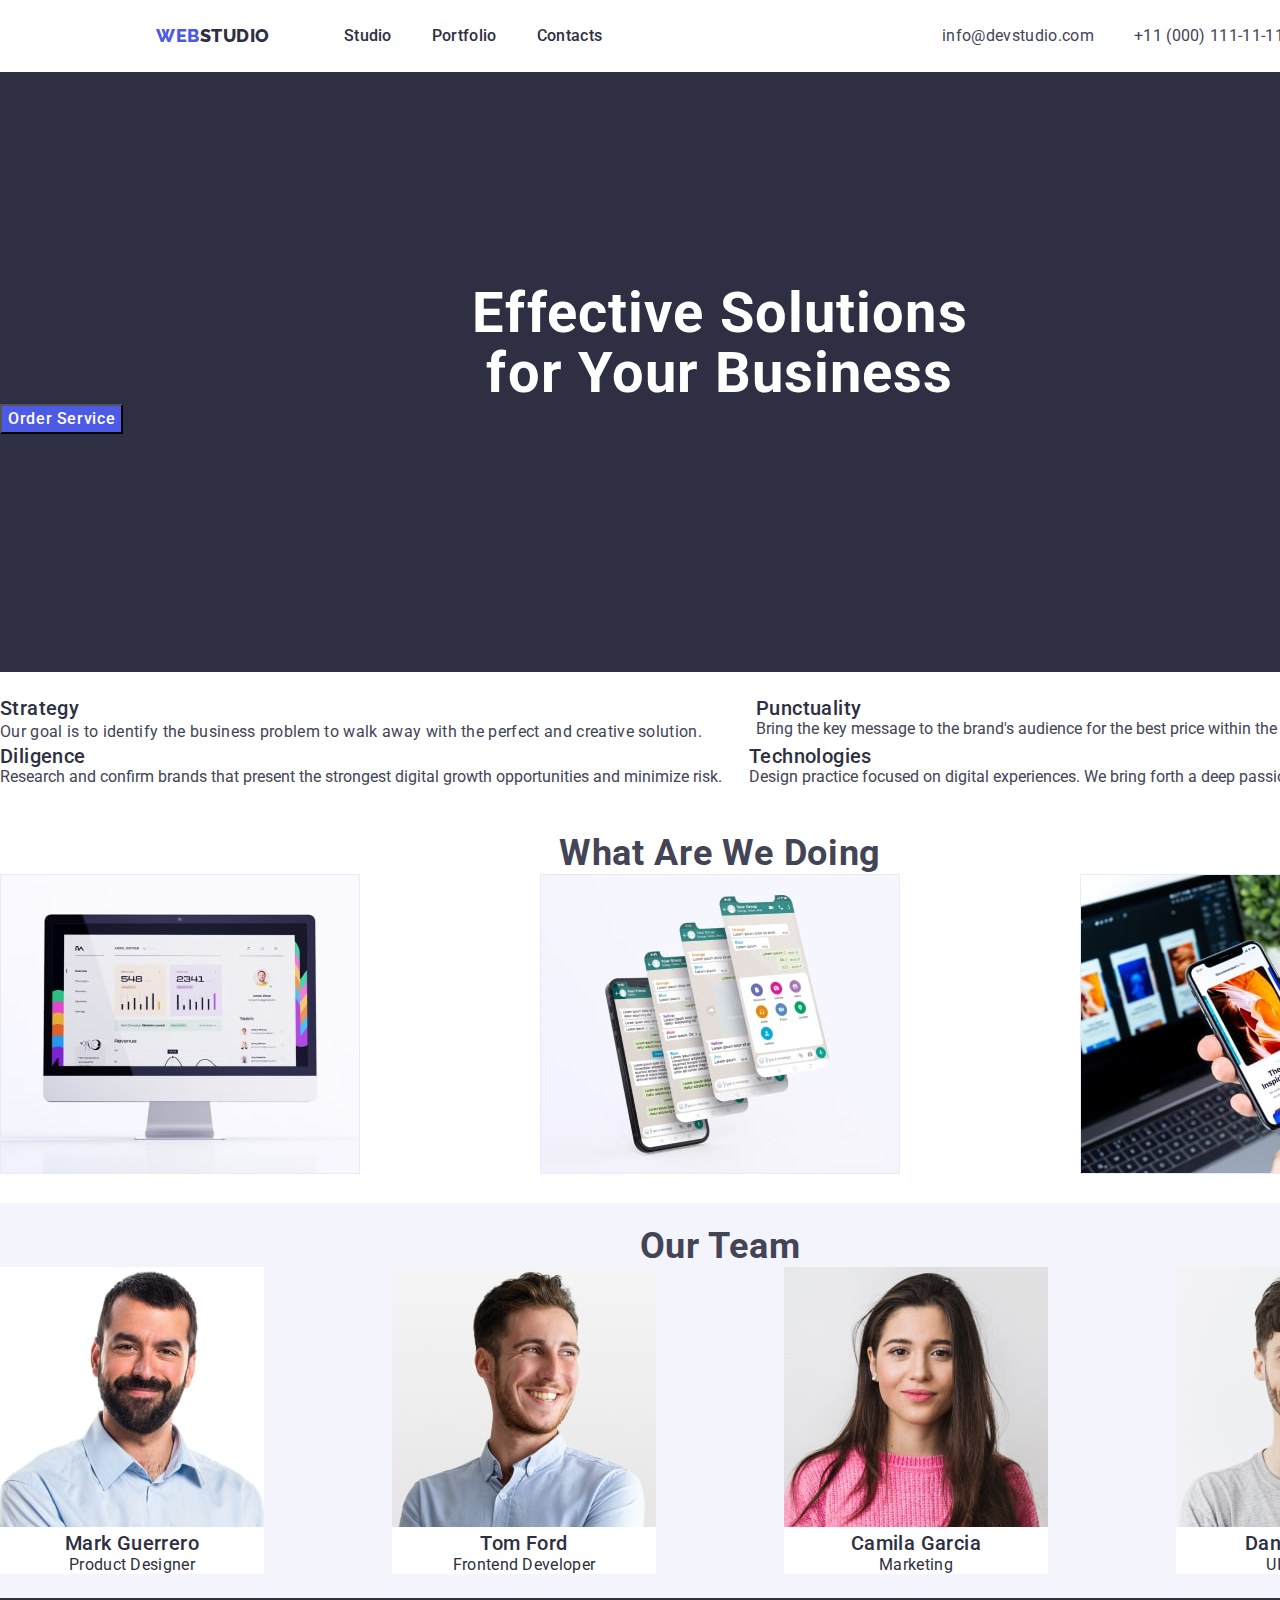
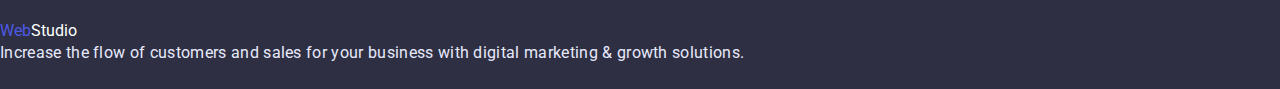
==== commit c046891a: "display flex" ====
--- a/index.html
+++ b/index.html
@@ -18,27 +18,27 @@
     <!-- ........................HEADER.......................... -->
     <header class="page-header">
         <div class="page-header-conteiner conteiner">
-        <nav class="page-nav logo">
-            <a class="logo-component link" href="./index.html"><span class="logo-web" >Web</span>Studio</a>
-            <ul class="menu list">
-                <li class="menu-item"><a class="menu-link link" href="index.html">Studio</a></li>
-                <li class="menu-item"><a class="menu-link link" href="portfolio.html">Portfolio</a></li>
-                <li class="menu-item"><a class="menu-link link" href="#tel">Contacts</a></li>
-            </ul>
-        </nav>
-        <address>
-            <ul class="address list">
-                <li><a class="address-link link" href="mailto:info@devstudio.com">info@devstudio.com</a></li>
-                <li><a class="address-link link" id="tel" href="tel:+110001111111">+11 (000) 111-11-11</a></li>
-            </ul>
-        </address>
+            <nav class="page-nav logo">
+                <a class="logo-component link" href="./index.html"><span class="logo-web" >Web</span>Studio</a>
+                <ul class="menu list">
+                    <li class="menu-item"><a class="menu-link link" href="index.html">Studio</a></li>
+                    <li class="menu-item"><a class="menu-link link" href="portfolio.html">Portfolio</a></li>
+                    <li class="menu-item"><a class="menu-link link" href="#tel">Contacts</a></li>
+                </ul>
+            </nav>
+            <address>
+                <ul class="address list">
+                    <li><a class="address-link link" href="mailto:info@devstudio.com">info@devstudio.com</a></li>
+                    <li><a class="address-link link" id="tel" href="tel:+110001111111">+11 (000) 111-11-11</a></li>
+                </ul>
+            </address>
         </div>
     </header>
     <!-- ............................HERO............................ -->
     <main>
         
         <section class="hero conteiner">
-            <div class="conteiner"></div>
+            <div class="hero-box"></div>
             <h1 class="hero-text">Effective Solutions for Your Business</h1>
             <button class="hero-btn btn-component" type="button">Order Service</button>
             </div>
@@ -47,7 +47,7 @@
         <section class="about">
             <div class="conteiner">
             <h2 class="visually-hidden">About</h2>
-            <ul class="list">
+            <ul class="about-list list">
                 <li>
                     <h3 class="about-title-comp">Strategy</h3>
                     <p class="about-text-comp">Our goal is to identify the business
@@ -75,7 +75,7 @@
         <section>
             <div class="conteiner">
             <h2 class="subtitle">What are we doing</h2>
-            <ul class="list">
+            <ul class="service-list list">
                 <li><img src="./images/Rectangle71-min.jpg" alt="desktop" width="360" height="300"></li>
                 <li><img src="./images/img2-min.jpg" alt="celphone" width="360" height="300"></li>
                 <li><img src="./images/Rectangle71-min3.jpg" alt="celphone2" width="360" height="300"></li>
@@ -86,7 +86,7 @@
         <section class="team">
             <div class="conteiner">
             <h2 class="subtitle">Our Team</h2>
-            <ul class="list">
+            <ul class="team-list list">
                 <li class="team-card">
                     <img src="./images/img-min.jpg" alt="mark-guerrero-product-designer" width="264" height="260">
                     <h3 class="team-staff">Mark Guerrero</h3>
--- a/css/styles.css
+++ b/css/styles.css
@@ -192,12 +192,10 @@
     padding-left: 472px;
 }
 
-.hero-text {
-
-}
 .hero-btn {
     background-color:var(--background-btn-hero);
     color: var(--acent-color);
+    display: flex;
 }
 .hero-btn:hover,
 .hero-btn:focus {
@@ -210,6 +208,26 @@
 }
 /* ==========================/HERO========================*/
 
+/* ==========================ABOUT========================*/
+.about-list {
+    display: flex;
+    flex-wrap: wrap;
+    justify-content: space-between;
+}
+
+
+/* ==========================/ABOUT========================*/
+
+
+/* ==========================SERVICES========================*/
+
+.service-list {
+    display: flex;
+    flex-wrap: wrap;
+    justify-content: space-between;
+
+}
+/* ==========================/SERVICES========================*/
 
 /* =========================TEAM=========================*/
 .team-staff {
@@ -230,6 +248,13 @@
 }
 .team {
     background-color: var(--backgorund-team);
+    
+}
+.team-list {
+    display: flex;
+    flex-wrap: wrap;
+    justify-content: space-between;
+    
 }
 .team-card {
     background-color:var(--acent-color);
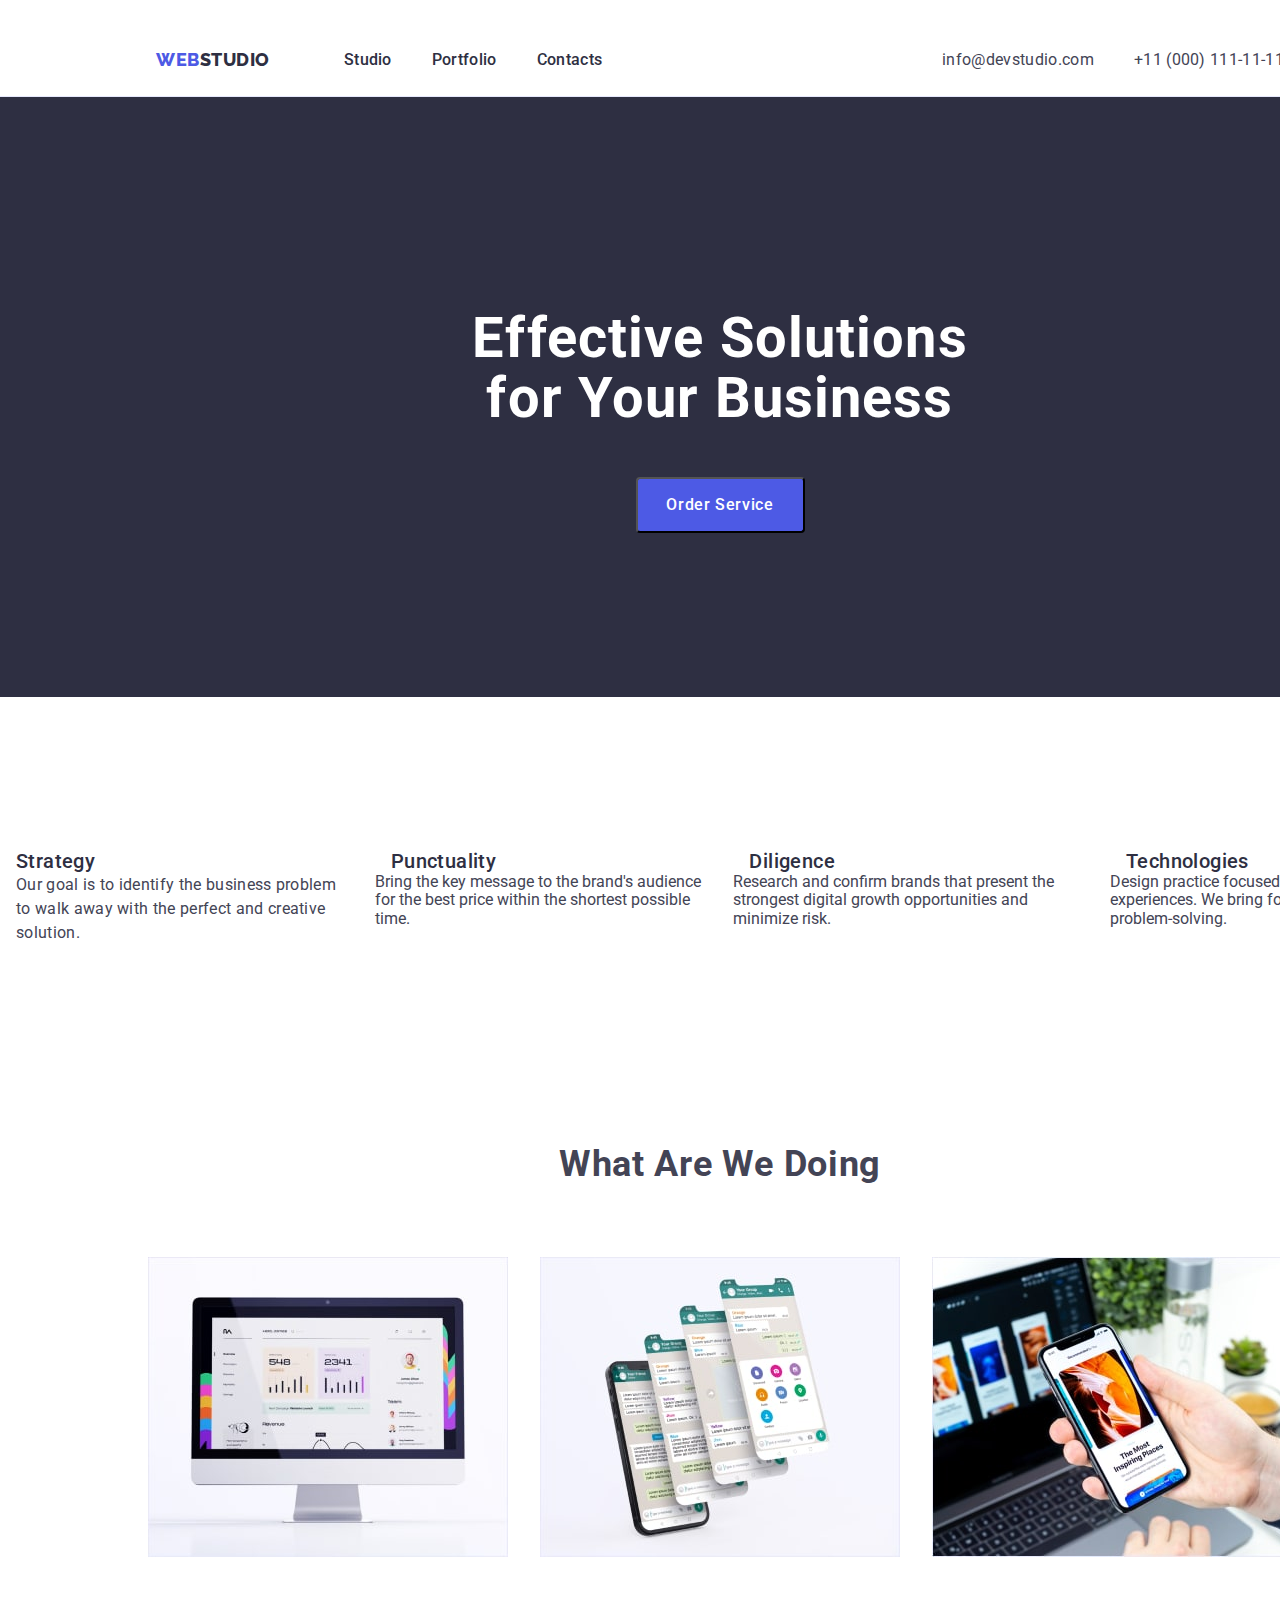
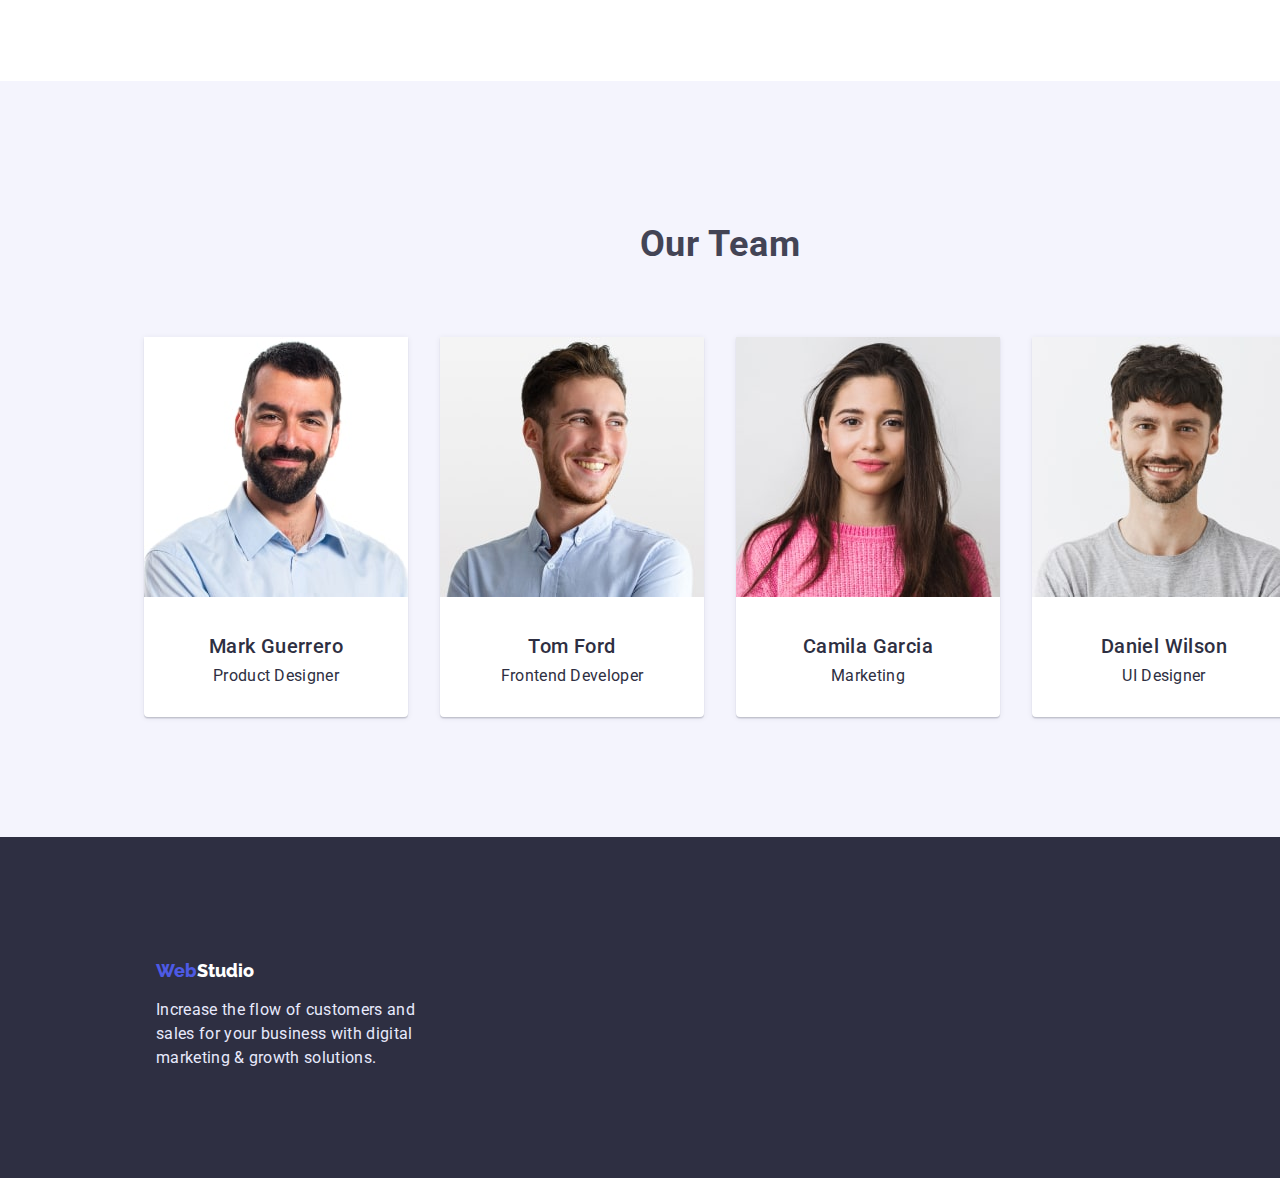
==== commit fde49259: "hw3 first try" ====
--- a/index.html
+++ b/index.html
@@ -14,7 +14,7 @@
     <link rel="stylesheet" href="./css/styles.css">
 </head>
 
-<body>
+<body class="conteiner">
     <!-- ........................HEADER.......................... -->
     <header class="page-header">
         <div class="page-header-conteiner conteiner">
@@ -38,32 +38,30 @@
     <main>
         
         <section class="hero conteiner">
-            <div class="hero-box"></div>
             <h1 class="hero-text">Effective Solutions for Your Business</h1>
             <button class="hero-btn btn-component" type="button">Order Service</button>
-            </div>
         </section>
         <!-- ........................ABOUT........................... -->
         <section class="about">
             <div class="conteiner">
             <h2 class="visually-hidden">About</h2>
             <ul class="about-list list">
-                <li>
+                <li class="about-cards">
                     <h3 class="about-title-comp">Strategy</h3>
                     <p class="about-text-comp">Our goal is to identify the business
                         problem to walk away with the perfect and creative solution.</p>
                 </li>
-                <li>
+                <li class="about-cards">
                     <h3 class="about-title-comp">Punctuality</h3>
                     <p class="about-text">Bring the key message to the brand's audience for the best price within the shortest possible
                         time.</p>
                 </li>
-                <li>
+                <li class="about-cards">
                     <h3 class="about-title-comp">Diligence</h3>
                     <p class="about-text">Research and confirm brands that present the strongest digital growth opportunities and minimize
                         risk.</p>
                 </li>
-                <li>
+                <li class="about-cards">
                     <h3 class="about-title-comp">Technologies</h3>
                     <p class="about-text">Design practice focused on digital experiences. We bring forth a deep passion for
                         problem-solving.</p>
@@ -88,24 +86,36 @@
             <h2 class="subtitle">Our Team</h2>
             <ul class="team-list list">
                 <li class="team-card">
-                    <img src="./images/img-min.jpg" alt="mark-guerrero-product-designer" width="264" height="260">
+                    <img src="./images/img-min.jpg" alt="mark-guerrero-product-designer" 
+                    width="264" height="260">
+                    <div class="team-conteiner-wrap">
                     <h3 class="team-staff">Mark Guerrero</h3>
                     <p class="team-prof">Product Designer</p>
+                    </div>
                 </li>
                 <li class="team-card">
-                    <img src="./images/img-min1.jpg" alt="tom-ford-frontend-developer" width="264" height="260">
+                    <img src="./images/img-min1.jpg" alt="tom-ford-frontend-developer" 
+                    width="264" height="260">
+                    <div class="team-conteiner-wrap">
                     <h3 class="team-staff">Tom Ford</h3>
                     <p class="team-prof">Frontend Developer</p>
+                    </div>
                 </li>
                 <li class="team-card">
-                    <img src="./images/img-min2.jpg" alt="camila-garcia-marketing" width="264" height="260">
+                    <img src="./images/img-min2.jpg" alt="camila-garcia-marketing" 
+                    width="264" height="260">
+                    <div class="team-conteiner-wrap">
                     <h3 class="team-staff">Camila Garcia</h3>
                     <p class="team-prof">Marketing</p>
+                    </div>
                 </li>
                 <li class="team-card">
-                    <img src="./images/img-min3.jpg" alt="daniel-wilson-uidesigner" width="264" height="260">
+                    <img src="./images/img-min3.jpg" alt="daniel-wilson-uidesigner" 
+                    width="264" height="260">
+                    <div class="team-conteiner-wrap">
                     <h3 class="team-staff">Daniel Wilson</h3>
                     <p class="team-prof">UI Designer</p>
+                    </div>
                 </li>
             </ul>
             </div>
--- a/css/styles.css
+++ b/css/styles.css
@@ -85,6 +85,8 @@
     letter-spacing: 0.02em;
     text-transform: capitalize;
     color: var(--text-color);
+    margin-top: 120px;
+    margin-bottom: 72px;
 }
 .btn-component {
     font-family:var(--primery-font);
@@ -140,7 +142,6 @@
     align-items: center;
     justify-content: space-between;
 }
-
 .page-nav {
     display: flex;
 }
@@ -148,10 +149,11 @@
     display: flex;
     align-items: center;
     margin-left: 74px;
-}
-.menu-item:not(:last-child) {
+    gap: 40px;
+}
+/* .menu-item:not(:last-child) {
     margin-right: 40px;
-}
+} */
 
 /* ==========================/HEADER======================== */
 
@@ -184,18 +186,22 @@
     font-weight: 700;
     font-size: 56px;
     line-height: 1.07;
-    text-align: center;
     letter-spacing: 0.02em;
     color: var(--acent-color);
     padding-top: 188px;
+    padding-left: 472px;
     padding-right: 472px;
-    padding-left: 472px;
+    margin-bottom: 48px;
+    
 }
 
 .hero-btn {
     background-color:var(--background-btn-hero);
     color: var(--acent-color);
-    display: flex;
+    width: 169px;
+    height: 56px;
+    border-radius: 4px;
+
 }
 .hero-btn:hover,
 .hero-btn:focus {
@@ -205,26 +211,34 @@
     background-color: var(--background-hero);
     width: 1440px;
     height: 600px;
+    text-align: center;
 }
 /* ==========================/HERO========================*/
 
 /* ==========================ABOUT========================*/
 .about-list {
     display: flex;
+    justify-content: center;
+    gap: 32px;
+    margin-top: 96px;
+    
+}
+.about-cards {
+    flex-basis: calc(100%-72px/4);
+}
+
+
+/* ==========================/ABOUT========================*/
+
+
+/* ==========================SERVICES========================*/
+
+.service-list {
+    display: flex;
     flex-wrap: wrap;
-    justify-content: space-between;
-}
-
-
-/* ==========================/ABOUT========================*/
-
-
-/* ==========================SERVICES========================*/
-
-.service-list {
-    display: flex;
-    flex-wrap: wrap;
-    justify-content: space-between;
+    justify-content: center;
+    gap: 32px;
+    margin-bottom: 96px;
 
 }
 /* ==========================/SERVICES========================*/
@@ -238,6 +252,11 @@
     letter-spacing: 0.02em;
     color: var(--title-color);
 }
+.team-conteiner-wrap {
+    padding-top: 32px;
+    padding-bottom: 32px;
+    
+}
 .team-prof {
     font-weight: 400;
     font-size: 16px;
@@ -245,6 +264,7 @@
     text-align: center;
     letter-spacing: 0.02em;    
     color: var(--title-color);
+    margin-top: 8px;
 }
 .team {
     background-color: var(--backgorund-team);
@@ -253,12 +273,17 @@
 .team-list {
     display: flex;
     flex-wrap: wrap;
-    justify-content: space-between;
-    
+    justify-content: center; 
+    gap: 32px;
+    margin-bottom: 96px;
 }
 .team-card {
-    background-color:var(--acent-color);
-}
+    background-color: var(--acent-color);
+    flex-basis:calc(100%-72px/4);
+    border-radius: 0px 0px 4px 4px;
+    box-shadow: 0px 1px 6px rgba(46, 47, 66, 0.08), 0px 1px 1px rgba(46, 47, 66, 0.16), 0px 2px 1px rgba(46, 47, 66, 0.08);
+}
+
 /* =========================/TEAM=========================*/
 
 
@@ -269,11 +294,22 @@
     line-height: 1.5;    
     letter-spacing: 0.02em;    
     color: var(--footer-text);
+    width: 264px;
+    height: 72px;
+    padding-top: 16px;
 }
 .footer {
     background-color:var(--background-footer);
+    padding-top: 100px;
+    padding-bottom: 100px;
+    padding-left: 156px;
+
 }
 .logo-component-footer {
+    font-family: var(--secondary-font);
+    font-weight: 800;
+    font-size: 18px;
+    line-height: 1.16;
     color: var(--acent-color);
 }
 /* =========================/FOOTER=========================*/
@@ -288,11 +324,42 @@
 .port-btn {
     background-color: var(--backgorund-team);
     color:var(--potfolio-btn-color);
-}
-
+    min-width: 79px;
+    height: 48px;
+    border-radius: 4px;
+}
+.btn-section {
+    display: flex;
+    justify-content: center;
+    gap: 24px;
+    margin-top: 168px;
+}
+.page-header {
+    border-bottom: 1px solid var(--footer-text);
+}
 /* =========================/PORTFOLIO-NAV=========================*/
 
 /* =========================PORTFOLIO-STUDIO=========================*/
 .card {
-    color: var(--portfoli-staff-card);
-}+    border: 1px solid var(--footer-text); 
+}
+.card-list {
+    display: flex;
+    flex-wrap: wrap;
+    justify-content: center;
+    margin-top: 72px;
+    gap: 24px;
+    margin-bottom: 120px;
+}
+/* .card:not(:nth-child(3n)) {
+    margin-right: 24px;
+} */
+.about-title-comp {
+    color: var(--title-color);
+    padding-top: 32px;
+    padding-left: 16px;
+}
+.about-text-comp {
+    padding-bottom: 32px;
+    padding-left: 16px;
+}   